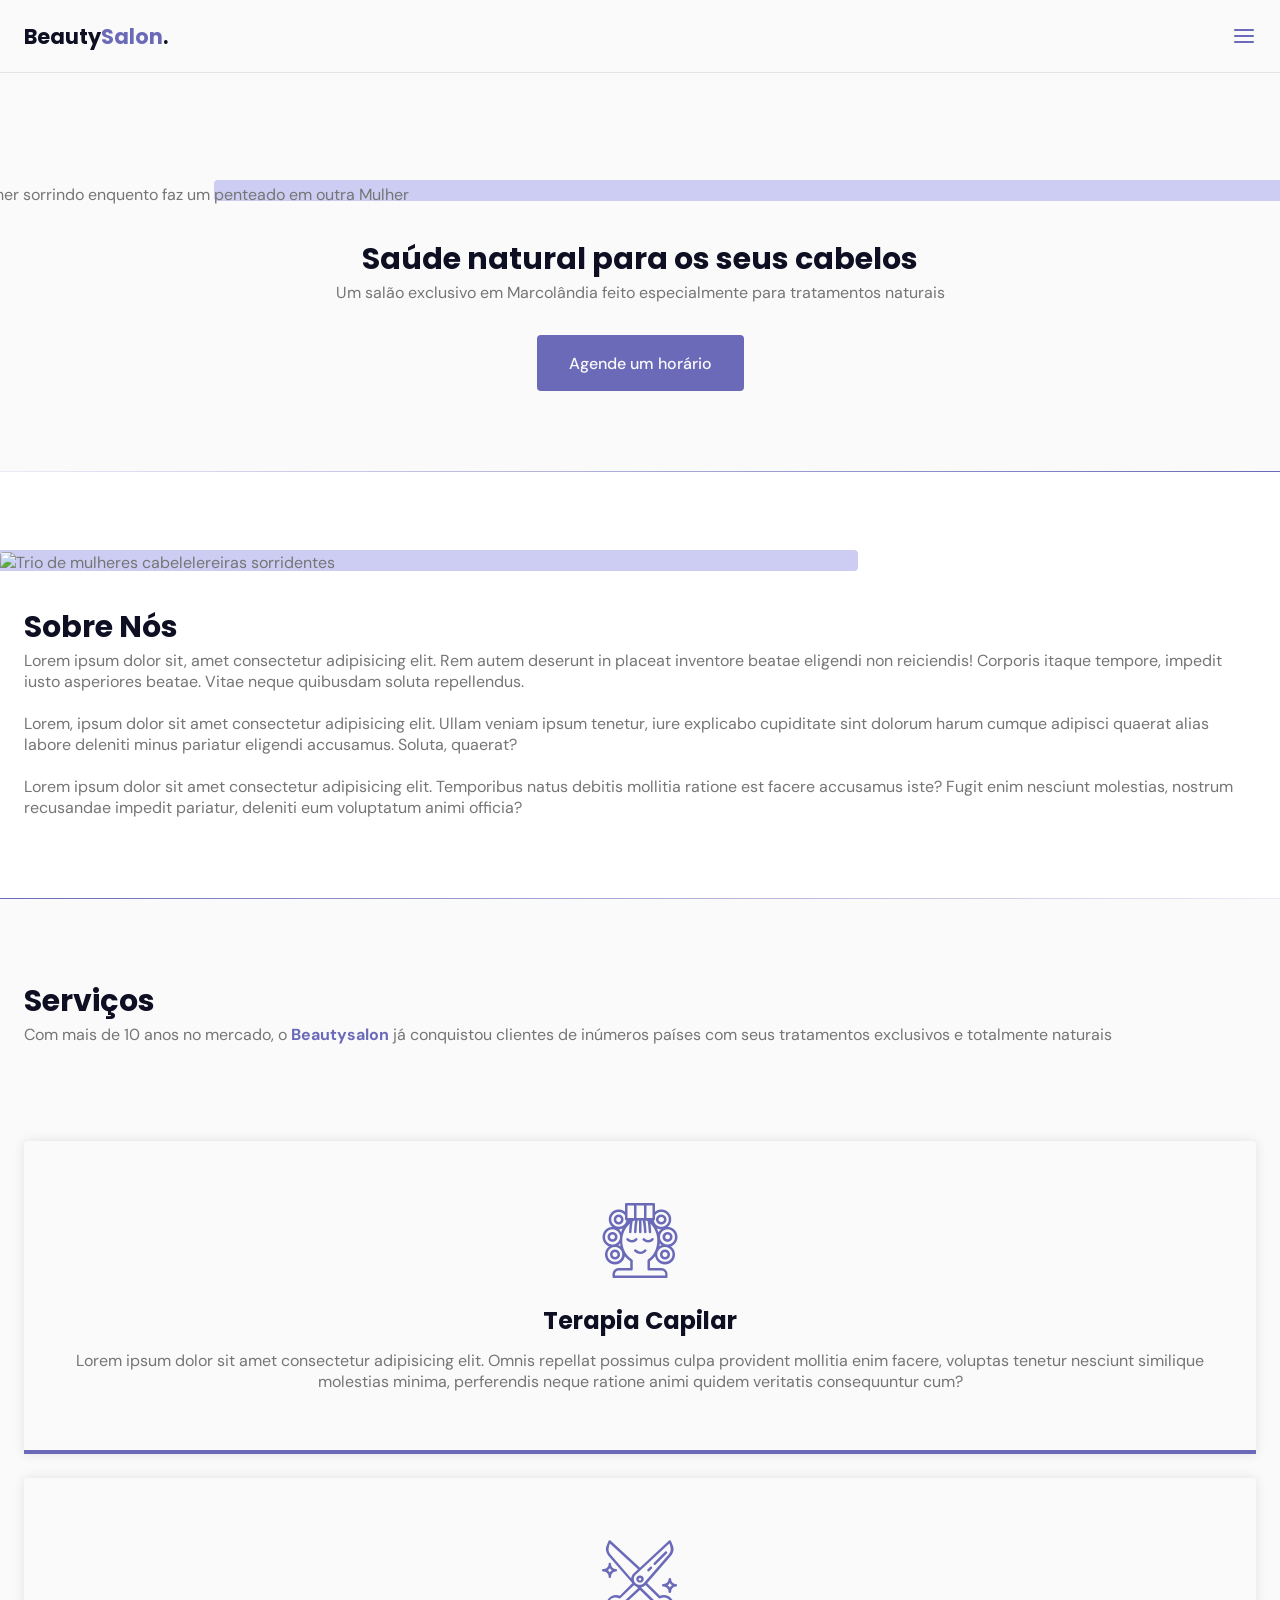
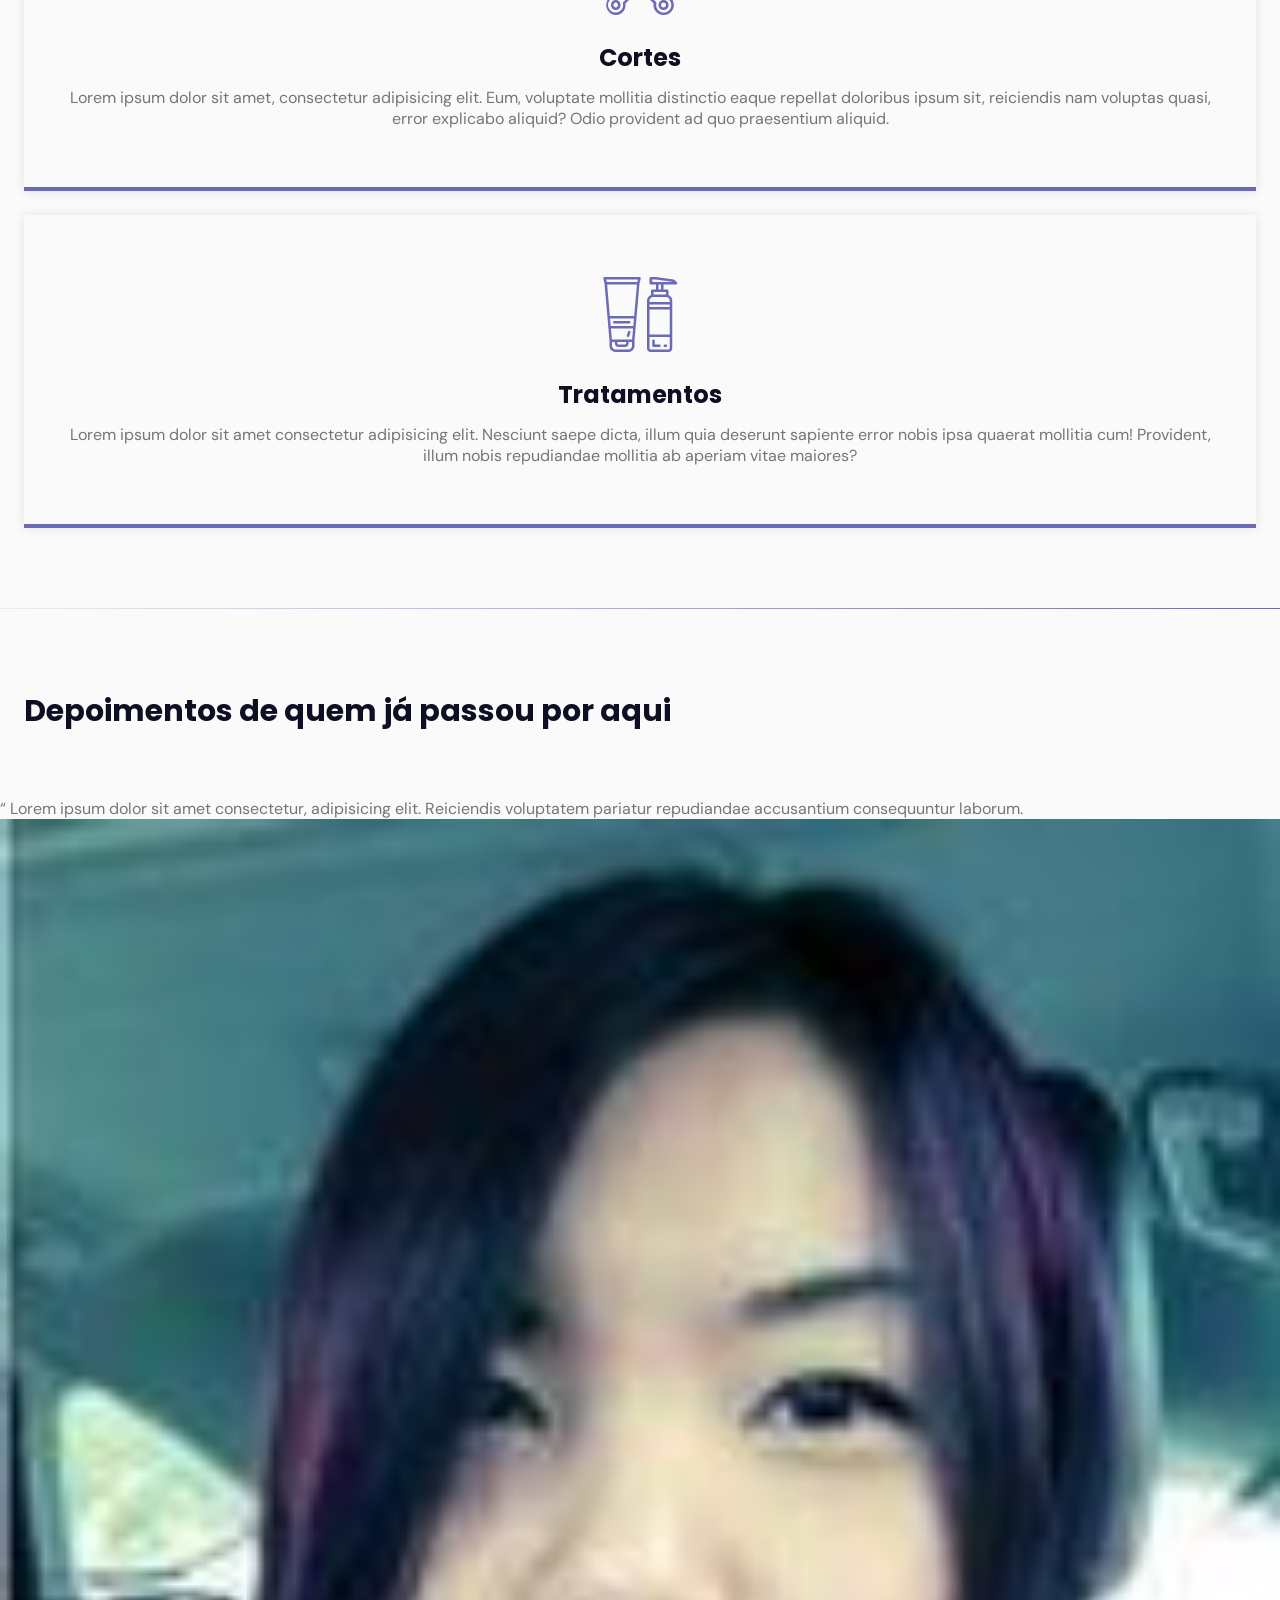
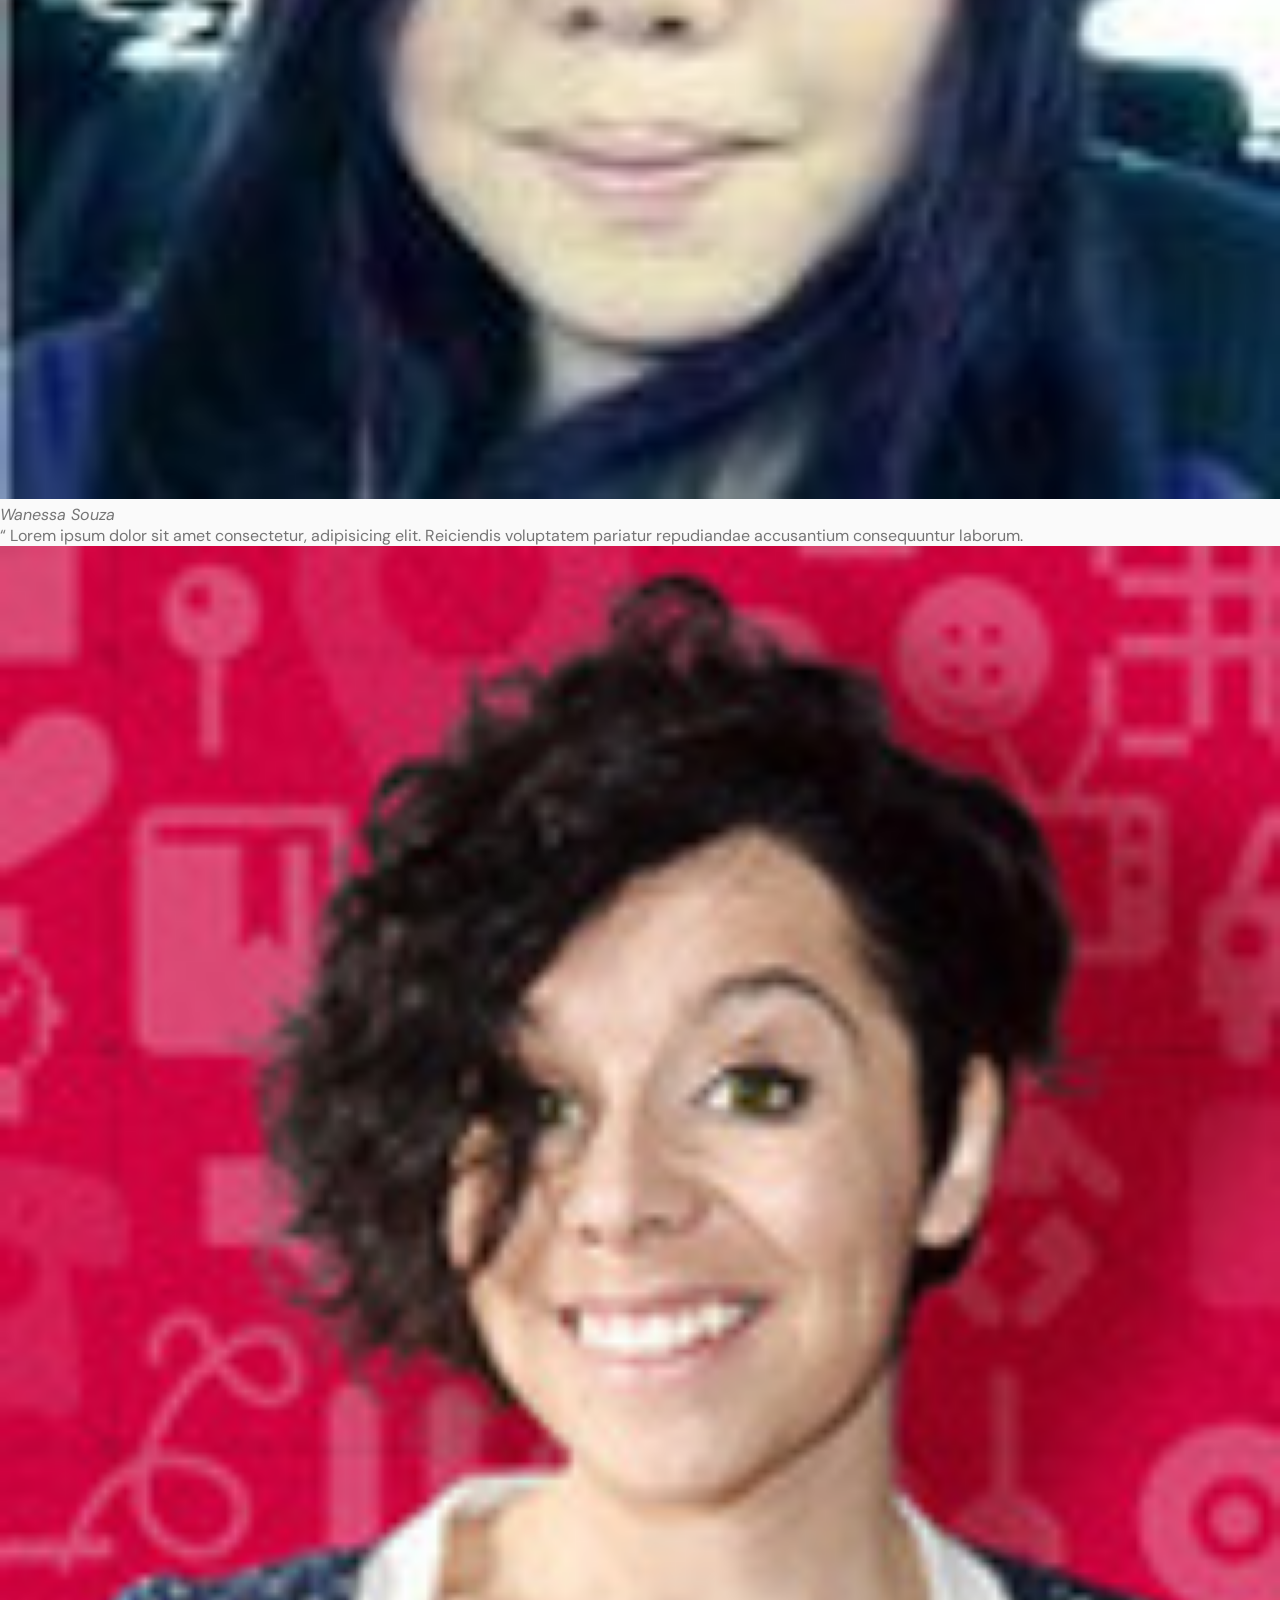
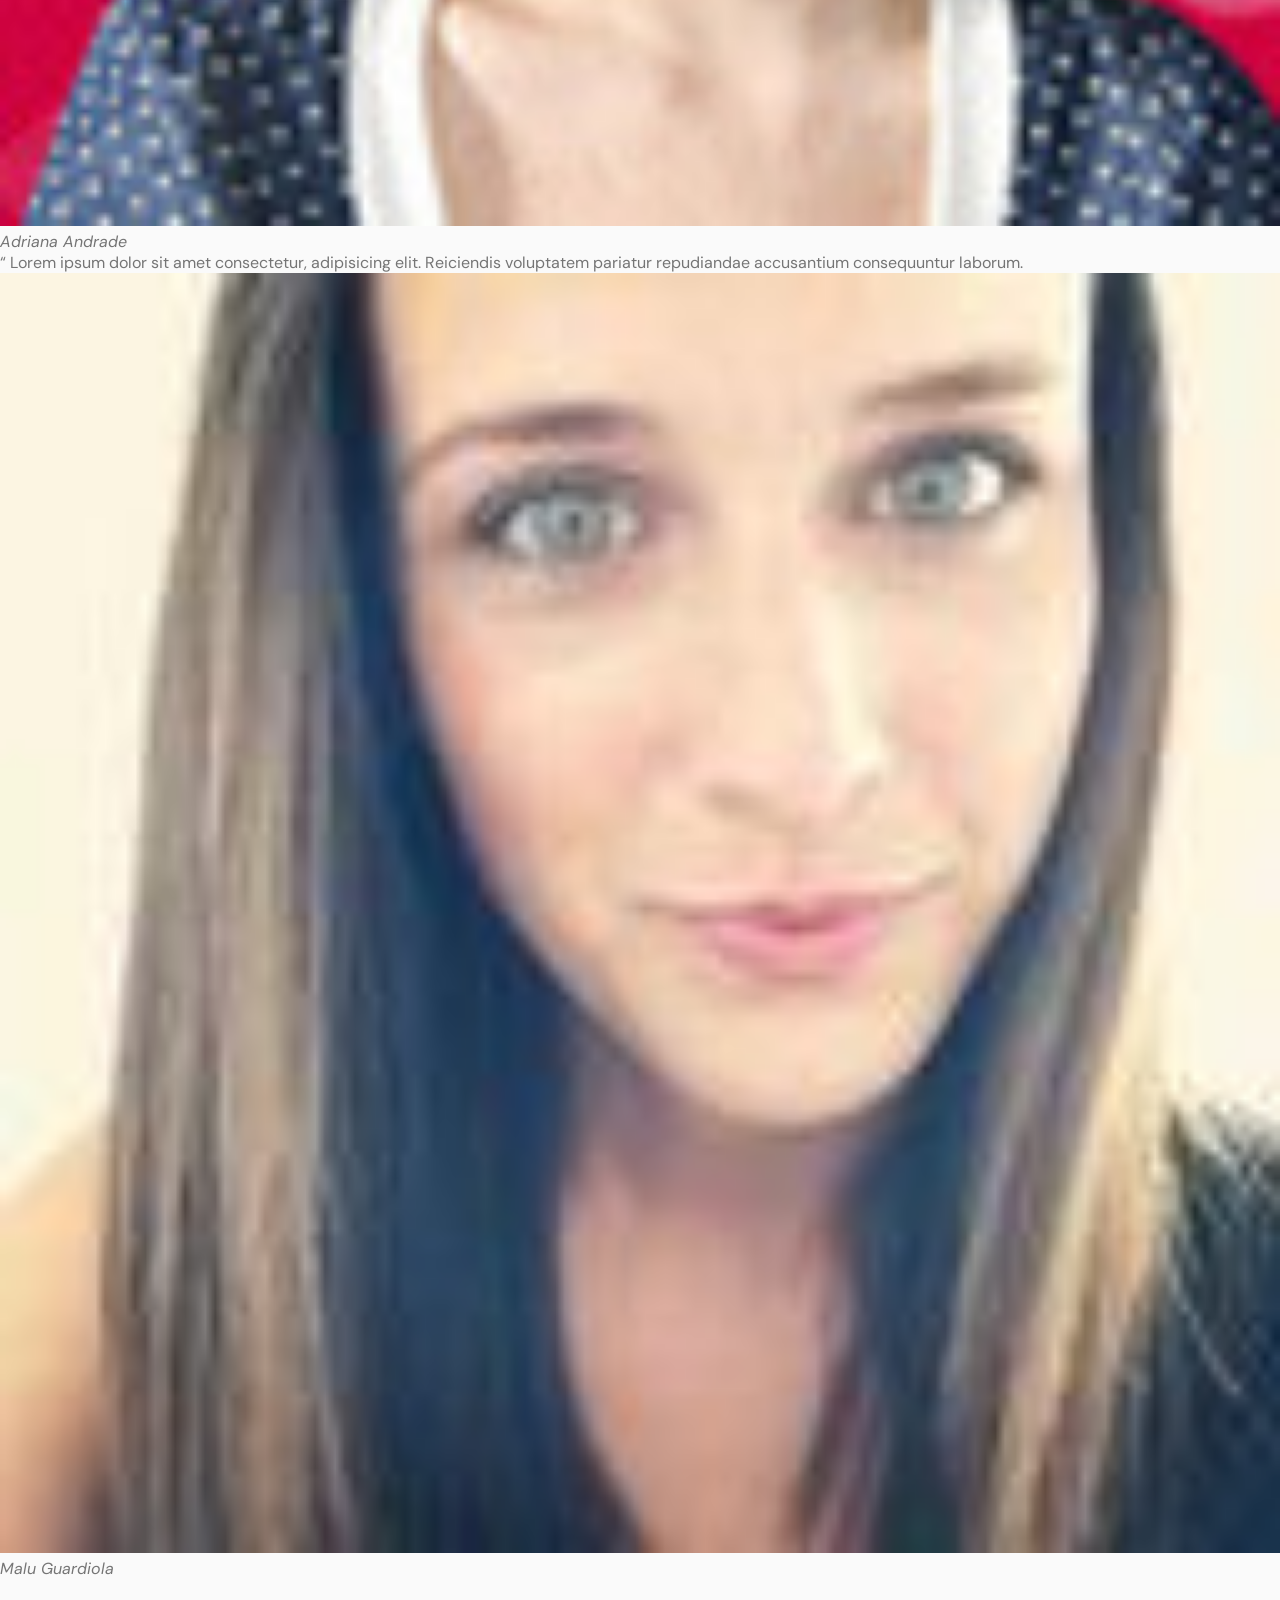
==== index.html @ e5e94021 "push" ====
<!DOCTYPE html>
<html lang="pt-br">
  <head>
    <!--PAGE INFO-->
    <title>OriginSix</title>
    <meta charset="UTF-8" />
    <meta name="viewport" content="width=device-width, initial-scale=1.0" />
    <!-- FONTS -->
    <link rel="preconnect" href="https://fonts.googleapis.com" />
    <link rel="preconnect" href="https://fonts.gstatic.com" crossorigin />
    <link
      href="https://fonts.googleapis.com/css2?family=DM+Sans:wght@400;500;700&family=Poppins:wght@400;700&display=swap"
      rel="stylesheet"
    />
    <!-- STYLE -->
    <link rel="stylesheet" href="/assets/fonts/style.css" />
    <link rel="stylesheet" href="style.css" />
  </head>
  <body>
    <header id="header">
      <nav class="container">
        <a class="logo" href="#">Beauty<span>Salon</span>.</a>
        <div class="menu">
          <ul class="grid">
            <li><a class="title" href="#home">Inicio</a></li>
            <li><a class="title" href="#about">Sobre</a></li>
            <li><a class="title" href="#services">Serviços</a></li>
            <li><a class="title" href="#testimonials">Depoimentos</a></li>
            <li><a class="title" href="#contact">Contato</a></li>
          </ul>
        </div>
        <div class="toggle icon-menu"></div>
        <div class="toggle icon-close"></div>
      </nav>
    </header>
    <main>
      <section class="section" id="home">
        <div class="container grid">
          <div class="image">
            <img
              src="https://images.unsplash.com/photo-1562322140-8baeececf3df?ixlib=rb-1.2.1&ixid=MnwxMjA3fDB8MHxzZWFyY2h8Mnx8aGFpcmRyZXNzZXJ8ZW58MHx8MHx8&auto=format&fit=crop&w=500&q=60"
              alt="Mulher sorrindo enquento faz um penteado em outra Mulher"
            />
          </div>
          <div class="text">
            <h2 class="title">Saúde natural para os seus cabelos</h2>
            <p>
              Um salão exclusivo em Marcolândia feito especialmente para
              tratamentos naturais
            </p>
            <a class="button" href="#">Agende um horário</a>
          </div>
        </div>
      </section>

      <div class="divider-1"></div>

      <section class="section" id="about">
        <div class="container grid">
          <div class="image">
            <img
              src="https://images.unsplash.com/photo-1559599101-f09722fb4948?ixlib=rb-1.2.1&ixid=MnwxMjA3fDB8MHxwaG90by1wYWdlfHx8fGVufDB8fHx8&auto=format&fit=crop&w=869&q=80"
              alt="Trio de mulheres cabelelereiras sorridentes"
            />
          </div>
          <div class="text">
            <h2 class="title">Sobre Nós</h2>
            <p>
              Lorem ipsum dolor sit, amet consectetur adipisicing elit. Rem
              autem deserunt in placeat inventore beatae eligendi non
              reiciendis! Corporis itaque tempore, impedit iusto asperiores
              beatae. Vitae neque quibusdam soluta repellendus.
            </p>
            <br />
            <p>
              Lorem, ipsum dolor sit amet consectetur adipisicing elit. Ullam
              veniam ipsum tenetur, iure explicabo cupiditate sint dolorum harum
              cumque adipisci quaerat alias labore deleniti minus pariatur
              eligendi accusamus. Soluta, quaerat?
            </p>
            <br />
            <p>
              Lorem ipsum dolor sit amet consectetur adipisicing elit.
              Temporibus natus debitis mollitia ratione est facere accusamus
              iste? Fugit enim nesciunt molestias, nostrum recusandae impedit
              pariatur, deleniti eum voluptatum animi officia?
            </p>
          </div>
        </div>
      </section>

      <div class="divider-2"></div>

      <section class="section" id="services">
        <div class="container grid">
          <header>
            <h2 class="title">Serviços</h2>
            <p>
              Com mais de 10 anos no mercado, o <strong>Beautysalon</strong> já
              conquistou clientes de inúmeros países com seus tratamentos
              exclusivos e totalmente naturais
            </p>
          </header>
          <div class="cards grid">
            <div class="card">
              <i class="icon-woman-hair"></i>
              <h3 class="title">Terapia Capilar</h3>
              <p>
                Lorem ipsum dolor sit amet consectetur adipisicing elit. Omnis
                repellat possimus culpa provident mollitia enim facere, voluptas
                tenetur nesciunt similique molestias minima, perferendis neque
                ratione animi quidem veritatis consequuntur cum?
              </p>
            </div>
            <div class="card">
              <i class="icon-trim"></i>
              <h3 class="title">Cortes</h3>
              <p>
                Lorem ipsum dolor sit amet, consectetur adipisicing elit. Eum,
                voluptate mollitia distinctio eaque repellat doloribus ipsum
                sit, reiciendis nam voluptas quasi, error explicabo aliquid?
                Odio provident ad quo praesentium aliquid.
              </p>
            </div>
            <div class="card">
              <i class="icon-cosmetic"></i>
              <h3 class="title">Tratamentos</h3>
              <p>
                Lorem ipsum dolor sit amet consectetur adipisicing elit.
                Nesciunt saepe dicta, illum quia deserunt sapiente error nobis
                ipsa quaerat mollitia cum! Provident, illum nobis repudiandae
                mollitia ab aperiam vitae maiores?
              </p>
            </div>
          </div>
        </div>
      </section>

      <div class="divider-1"></div>

      <section class="section" id="testimonials">
        <div class="container">
          <header>
            <h2 class="title">Depoimentos de quem já passou por aqui</h2>
          </header>
        </div>
        <div class="testimonials">
          <div class="testimonial">
            <blockquote>
              <p>
                <span>&ldquo;</span>
                Lorem ipsum dolor sit amet consectetur, adipisicing elit.
                Reiciendis voluptatem pariatur repudiandae accusantium
                consequuntur laborum.
              </p>
              <cite>
                <img src="assets/fotos/80.jpg" alt="Wanessa Souza" />
                Wanessa Souza
              </cite>
            </blockquote>
          </div>

          <div class="testimonial">
            <blockquote>
              <p>
                <span>&ldquo;</span>
                Lorem ipsum dolor sit amet consectetur, adipisicing elit.
                Reiciendis voluptatem pariatur repudiandae accusantium
                consequuntur laborum.
              </p>
              <cite>
                <img src="assets/fotos/47.jpg" alt="Adriana Andrade" />
                Adriana Andrade
              </cite>
            </blockquote>
          </div>

          <div class="testimonial">
            <blockquote>
              <p>
                <span>&ldquo;</span>
                Lorem ipsum dolor sit amet consectetur, adipisicing elit.
                Reiciendis voluptatem pariatur repudiandae accusantium
                consequuntur laborum.
              </p>
              <cite>
                <img src="assets/fotos/10.jpg" alt="Malu Guardiola" />
                Malu Guardiola
              </cite>
            </blockquote>
          </div>
        </div>
      </section>
    </main>

    <script src="script.js"></script>
  </body>
</html>
---- assets/fonts/style.css ----
@font-face {
  font-family: 'icomoon';
  src:  url('fonts/icomoon.eot?5vc4x5');
  src:  url('fonts/icomoon.eot?5vc4x5#iefix') format('embedded-opentype'),
    url('fonts/icomoon.ttf?5vc4x5') format('truetype'),
    url('fonts/icomoon.woff?5vc4x5') format('woff'),
    url('fonts/icomoon.svg?5vc4x5#icomoon') format('svg');
  font-weight: normal;
  font-style: normal;
  font-display: block;
}

[class^="icon-"], [class*=" icon-"] {
  /* use !important to prevent issues with browser extensions that change fonts */
  font-family: 'icomoon' !important;
  speak: never;
  font-style: normal;
  font-weight: normal;
  font-variant: normal;
  text-transform: none;
  line-height: 1;

  /* Better Font Rendering =========== */
  -webkit-font-smoothing: antialiased;
  -moz-osx-font-smoothing: grayscale;
}

.icon-phone:before {
  content: "\e900";
}
.icon-close:before {
  content: "\e901";
}
.icon-cosmetic:before {
  content: "\e902";
}
.icon-facebook:before {
  content: "\e903";
}
.icon-instagram:before {
  content: "\e904";
}
.icon-mail:before {
  content: "\e905";
}
.icon-map-pin:before {
  content: "\e906";
}
.icon-menu:before {
  content: "\e907";
}
.icon-phone1:before {
  content: "\e908";
}
.icon-trim:before {
  content: "\e909";
}
.icon-whatsapp:before {
  content: "\e90a";
}
.icon-woman-hair:before {
  content: "\e90b";
}
.icon-youtube:before {
  content: "\e90c";
}
---- style.css ----
/*====  RESET ============================ */
* {
  margin: 0;
  padding: 0;
  box-sizing: border-box;
}

ul {
  list-style: none;
}

a {
  text-decoration: none;
}

img {
  width: 100%;
  height: auto;
}

/*====== VARIABLES ======*/
:root {
  --header-height: 4.5rem;

  /*Colors*/
  --hue: 240;
  /* HSL color mode */
  --base-color: hsl(var(--hue) 36% 57%);
  --base-color-second: hsl(var(--hue) 65% 88%);
  --base-color-alt: hsl(var(--hue) 57% 53%);
  --title-color: hsl(var(--hue) 41% 10%);
  --text-color: hsl(0 0% 46%);
  --text-color-light: hsl(0 0% 98%);
  --body-color: hsl(0 0% 98%);

  /* fonts */
  --title-font-size: 1.875rem;
  --subtitle-font-size: 1rem;

  --title-font: 'Poppins', sans-serif;
  --body-font: 'DM Sans', sans-serif;
}

/*======= BASE =======*/
html {
  scroll-behavior: smooth;
}

body {
  font: 400 1rem 'DM Sans', sans-serif;
  color: var(--text-color);
  background: var(--body-color);
  -webkit-font-smoothing: antialiased;
}

.title {
  font: 700 1.875rem 'Poppins', sans-serif;
  color: var(--title-color);
  -webkit-font-smoothing: auto;
}

.button {
  background-color: var(--base-color);
  color: var(--text-color-light);
  height: 3.5rem;
  display: inline-flex;
  align-items: center;
  padding: 0 2rem;
  border-radius: 0.25rem;
  font: 500 1rem 'DM Sans', sans-serif;
  transition: background 0.3s;
}

.button:hover {
  background-color: var(--base-color-alt);
}

.divider-1 {
  height: 1px;
  background: linear-gradient(
    270deg,
    hsla(var(--hue), 36%, 57%, 1),
    hsla(var(--hue), 65%, 88%, 0.34)
  );
}

.divider-2 {
  height: 1px;
  background: linear-gradient(
    270deg,
    hsla(var(--hue), 65%, 88%, 0.34),
    hsla(var(--hue), 36%, 57%, 1)
  );
}

/*======= LAYOUT =======*/

.container {
  margin-left: 1.5rem;
  margin-right: 1.5rem;
}

.grid {
  display: grid;
  gap: 2rem;
}

.section {
  padding: 5rem 0;
}

.section .title {
  margin-bottom: 1rem 0;
}

.section header {
  margin-bottom: 4rem;
}

.section header strong {
  color: var(--base-color);
}

#header {
  border-bottom: 1px solid #e4e4e4;
  margin-bottom: 2rem;
  display: flex;
  width: 100%;
  position: fixed;
  z-index: 100;
  top: 0;
  left: 0;
  background-color: var(--body-color);
}

#header.scroll {
  box-shadow: 0px 0px 12px rgba(0, 0, 0, 0.2);
}

/*===== TOGGLE MENU =====*/

.toggle {
  color: var(--base-color);
  font-size: 1.5rem;
  cursor: pointer;
}

nav .icon-close {
  visibility: hidden;
  opacity: 0;

  position: absolute;
  top: -1.5rem;
  right: 1.5rem;

  transition: 0.3s;
}

nav.show .icon-close {
  visibility: visible;
  opacity: 1;
  top: 1.5rem;
}
/*========= MAIN =========*/
main {
  margin-top: calc(var(--header-height) + 2rem);
}

/*======= NAVEGATION =======*/
nav {
  height: var(--header-height);
  display: flex;
  align-items: center;
  justify-content: space-between;
  width: 100%;
}

nav ul li {
  text-align: center;
}

nav ul li a {
  transition: color 0.3s;
  position: relative;
}

nav ul li a:hover {
  color: var(--base-color);
}

nav ul li a::after {
  content: '';
  width: 0%;
  height: 2px;
  background: var(--base-color);

  position: absolute;
  left: 0;
  bottom: -1.5rem;
  transition: width 0.2s;
}

nav ul li a:hover::after {
  width: 100%;
}

nav .menu {
  opacity: 0;
  visibility: hidden;

  top: -20rem;
  transition: 0.3s;
}

nav .menu ul {
  display: none;
}

/*MOSTRAR MENU*/

nav.show .menu {
  opacity: 1;
  visibility: visible;
  background: var(--body-color);
  height: 100vh;
  width: 100vw;
  position: fixed;
  left: 0;
  top: 0;
  justify-items: center;

  display: grid;
  place-content: center;
}

nav.show .menu ul {
  display: grid;
}

nav.show ul.grid {
  gap: 4rem;
}

/*======= LOGO =======*/
.logo {
  font: 700 1.31rem 'Poppins', sans-serif;
  color: var(--title-color);
}

.logo span {
  color: var(--base-color);
}

/*=====HOME=====*/

#home {
  overflow: hidden;
}

#home .container {
  margin: 0;
}

#home .image {
  position: relative;
}

#home .image::before {
  content: '';
  width: 100%;
  height: 100%;
  background: var(--base-color-second);
  position: absolute;
  top: -16.8%;
  left: 16.7%;
  z-index: 0;
}

#home .image img {
  position: relative;
  right: 2.93rem;
}

#home .image img,
#home .image::before {
  border-radius: 0.25rem;
}

#home .text {
  margin-left: 1.5rem;
  margin-right: 1.5rem;
  text-align: center;
}

#home .text h1 {
  margin-bottom: 1rem;
}

#home .text p {
  margin-bottom: 2rem;
}

/*===== ABOUT =====*/

#about {
  background: white;
}

#about .container {
  margin: 0;
}

#about .image {
  position: relative;
}

#about .image::before {
  content: '';
  width: 100%;
  height: 100%;
  background: var(--base-color-second);
  position: absolute;
  top: -8.3%;
  left: -33%;
  z-index: 0;
}

#about .image img {
  position: relative;
}

#about .image img,
#about .image::before {
  border-radius: 0.25rem;
}

#about .text {
  margin-left: 1.5rem;
  margin-right: 1.5rem;
}

/*===== SERVICES =====*/

.cards.grid {
  gap: 1.5rem;
}

.card {
  padding: 3.625rem 2rem;
  box-shadow: 0px 0px 12px rgba(0, 0, 0, 0.1);
  border-bottom: 0.25rem solid var(--base-color);
  border-radius: 0.25rem 0.25rem 0 0;
  text-align: center;
}

.card i {
  display: block;
  margin-bottom: 1.5rem;
  font-size: 5rem;
  color: var(--base-color);
}

.card .title {
  font-size: 1.5rem;
  margin: 0.75rem;
}
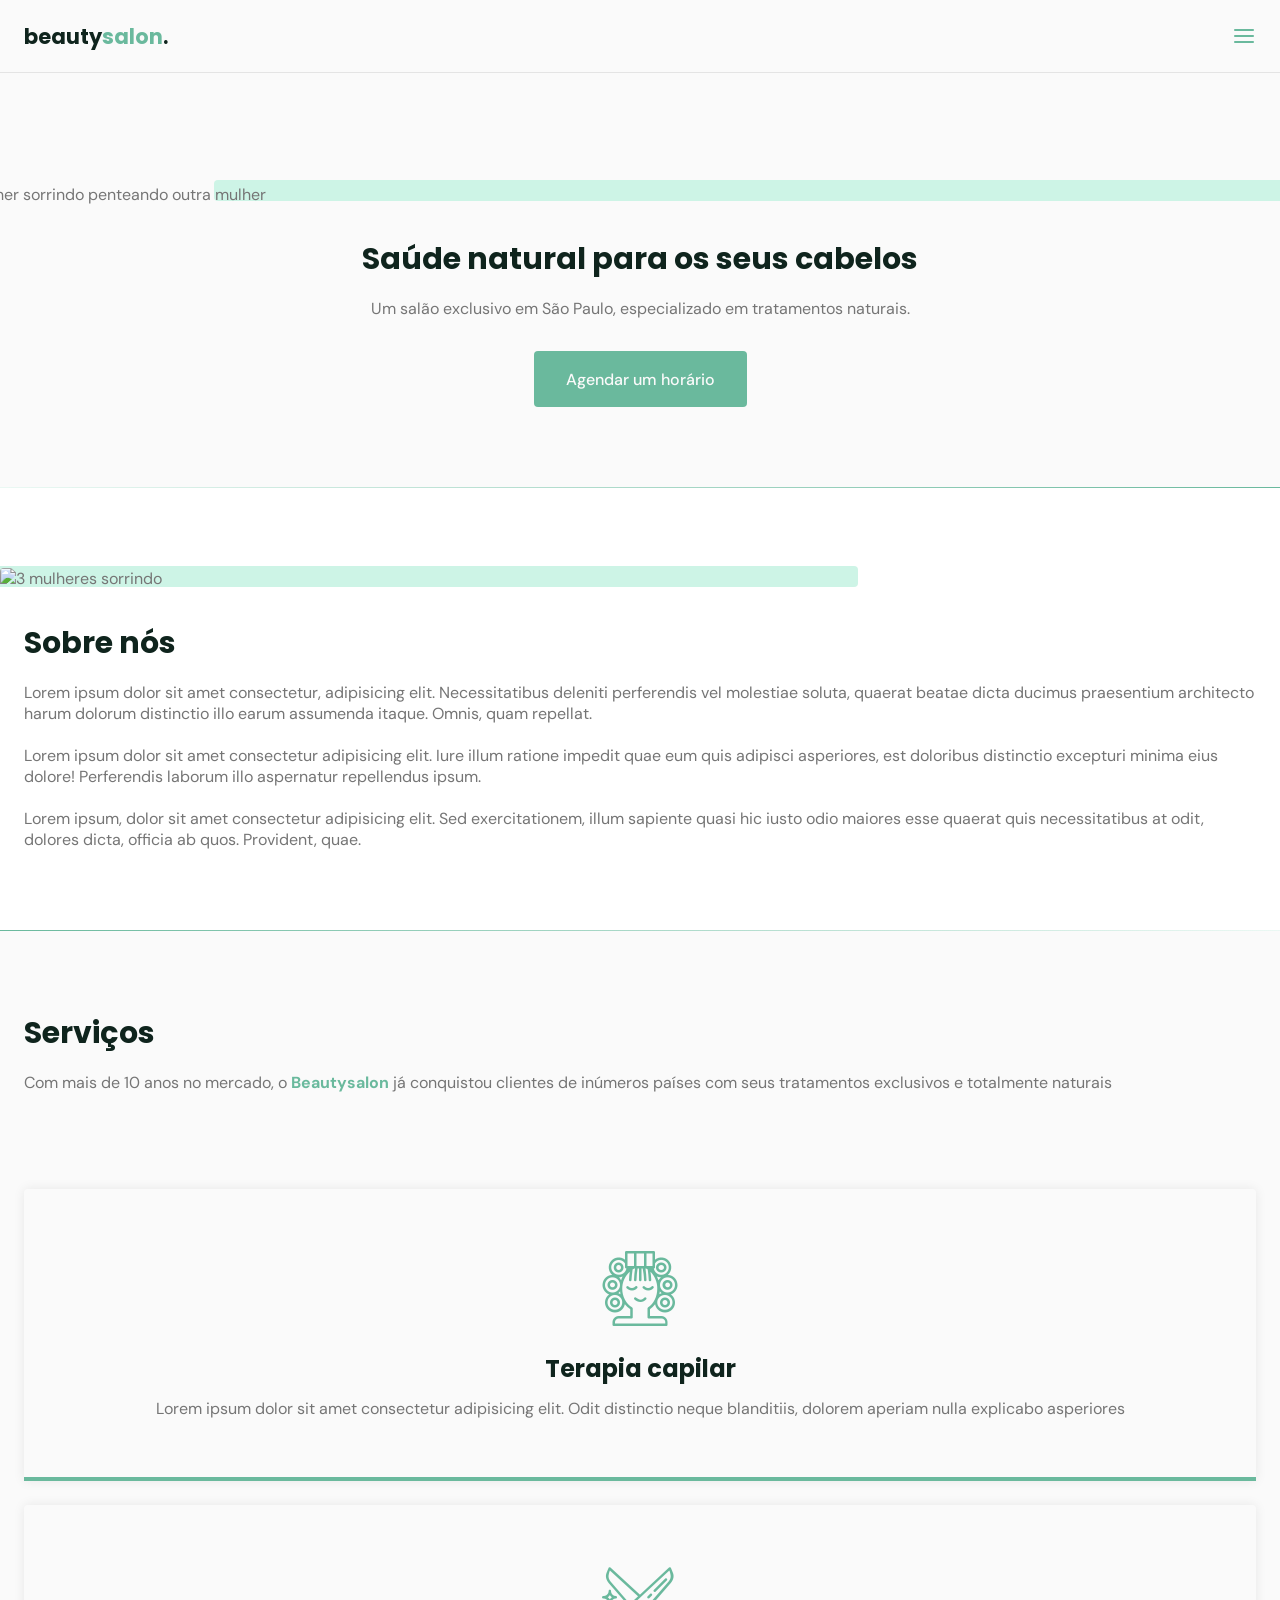
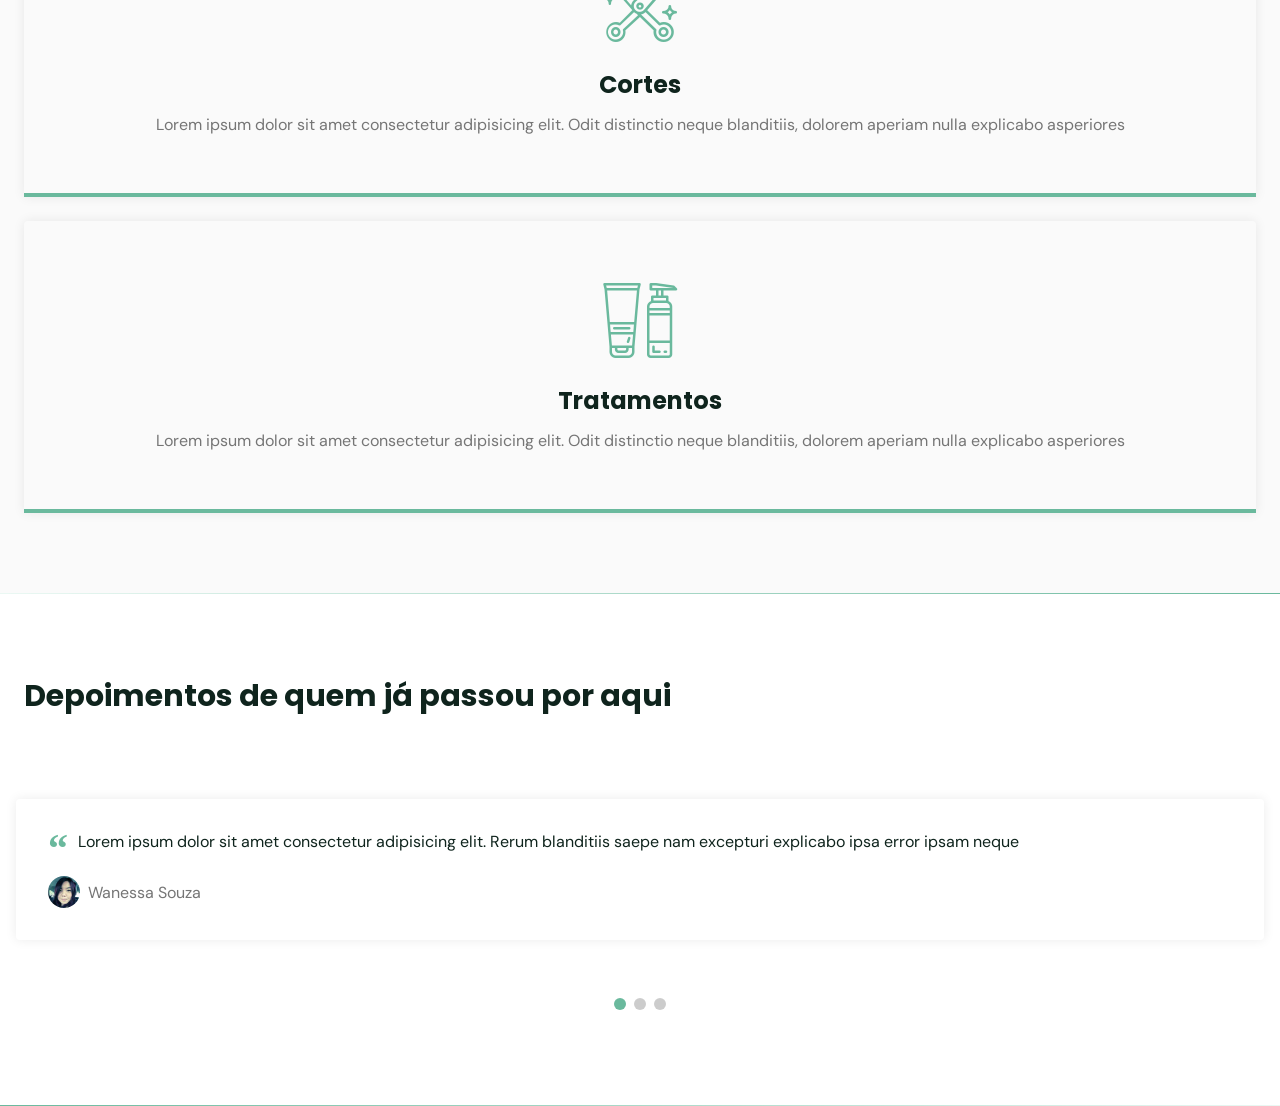
==== commit 5943b436: "commit" ====
--- a/index.html
+++ b/index.html
@@ -1,89 +1,103 @@
 <!DOCTYPE html>
-<html lang="pt-br">
+<html lang="pt_BR">
   <head>
-    <!--PAGE INFO-->
-    <title>OriginSix</title>
+    <!-- PAGE INFO -->
     <meta charset="UTF-8" />
     <meta name="viewport" content="width=device-width, initial-scale=1.0" />
-    <!-- FONTS -->
-    <link rel="preconnect" href="https://fonts.googleapis.com" />
-    <link rel="preconnect" href="https://fonts.gstatic.com" crossorigin />
+    <title>OriginSix</title>
+
+    <!-- Icones -->
+    <link rel="stylesheet" href="assets/fonts/style.css" />
+
+    <!-- Swiper -->
     <link
-      href="https://fonts.googleapis.com/css2?family=DM+Sans:wght@400;500;700&family=Poppins:wght@400;700&display=swap"
+      rel="stylesheet"
+      href="https://unpkg.com/swiper@8/swiper-bundle.min.css"
+    />
+
+    <!-- STYLES -->
+    <link rel="stylesheet" href="style.css" />
+
+    <!-- Fonts -->
+    <link rel="preconnect" href="https://fonts.gstatic.com" />
+    <link
+      href="https://fonts.googleapis.com/css2?family=DM+Sans:wght@400;500;700&family=Poppins:wght@400;500;700&display=swap"
       rel="stylesheet"
     />
-    <!-- STYLE -->
-    <link rel="stylesheet" href="/assets/fonts/style.css" />
-    <link rel="stylesheet" href="style.css" />
   </head>
   <body>
     <header id="header">
       <nav class="container">
-        <a class="logo" href="#">Beauty<span>Salon</span>.</a>
+        <a class="logo" href="#">beauty<span>salon</span>.</a>
+        <!-- menu -->
         <div class="menu">
           <ul class="grid">
-            <li><a class="title" href="#home">Inicio</a></li>
+            <li><a class="title" href="#home">Início</a></li>
             <li><a class="title" href="#about">Sobre</a></li>
             <li><a class="title" href="#services">Serviços</a></li>
             <li><a class="title" href="#testimonials">Depoimentos</a></li>
             <li><a class="title" href="#contact">Contato</a></li>
           </ul>
         </div>
+        <!-- /menu -->
         <div class="toggle icon-menu"></div>
         <div class="toggle icon-close"></div>
       </nav>
     </header>
+
     <main>
+      <!-- HOME -->
       <section class="section" id="home">
         <div class="container grid">
           <div class="image">
             <img
-              src="https://images.unsplash.com/photo-1562322140-8baeececf3df?ixlib=rb-1.2.1&ixid=MnwxMjA3fDB8MHxzZWFyY2h8Mnx8aGFpcmRyZXNzZXJ8ZW58MHx8MHx8&auto=format&fit=crop&w=500&q=60"
-              alt="Mulher sorrindo enquento faz um penteado em outra Mulher"
+              src="https://images.unsplash.com/photo-1562322140-8baeececf3df?ixid=MnwxMjA3fDB8MHxzZWFyY2h8MXx8aGFpcmRyZXNzZXJ8ZW58MHx8MHx8&ixlib=rb-1.2.1&auto=format&fit=crop&w=500&q=60"
+              alt="Mulher sorrindo penteando outra mulher"
             />
           </div>
           <div class="text">
             <h2 class="title">Saúde natural para os seus cabelos</h2>
             <p>
-              Um salão exclusivo em Marcolândia feito especialmente para
-              tratamentos naturais
-            </p>
-            <a class="button" href="#">Agende um horário</a>
+              Um salão exclusivo em São Paulo, especializado em tratamentos
+              naturais.
+            </p>
+            <a class="button" href="#">Agendar um horário</a>
           </div>
         </div>
       </section>
 
       <div class="divider-1"></div>
 
+      <!-- ABOUT -->
       <section class="section" id="about">
         <div class="container grid">
           <div class="image">
             <img
-              src="https://images.unsplash.com/photo-1559599101-f09722fb4948?ixlib=rb-1.2.1&ixid=MnwxMjA3fDB8MHxwaG90by1wYWdlfHx8fGVufDB8fHx8&auto=format&fit=crop&w=869&q=80"
-              alt="Trio de mulheres cabelelereiras sorridentes"
+              src="https://images.unsplash.com/photo-1559599101-f09722fb4948?ixid=MnwxMjA3fDB8MHxzZWFyY2h8Mnx8aGFpcmRyZXNzZXJ8ZW58MHx8MHx8&ixlib=rb-1.2.1&auto=format&fit=crop&w=500&q=60"
+              alt="3 mulheres sorrindo"
             />
           </div>
           <div class="text">
-            <h2 class="title">Sobre Nós</h2>
-            <p>
-              Lorem ipsum dolor sit, amet consectetur adipisicing elit. Rem
-              autem deserunt in placeat inventore beatae eligendi non
-              reiciendis! Corporis itaque tempore, impedit iusto asperiores
-              beatae. Vitae neque quibusdam soluta repellendus.
+            <h2 class="title">Sobre nós</h2>
+            <p>
+              Lorem ipsum dolor sit amet consectetur, adipisicing elit.
+              Necessitatibus deleniti perferendis vel molestiae soluta, quaerat
+              beatae dicta ducimus praesentium architecto harum dolorum
+              distinctio illo earum assumenda itaque. Omnis, quam repellat.
             </p>
             <br />
             <p>
-              Lorem, ipsum dolor sit amet consectetur adipisicing elit. Ullam
-              veniam ipsum tenetur, iure explicabo cupiditate sint dolorum harum
-              cumque adipisci quaerat alias labore deleniti minus pariatur
-              eligendi accusamus. Soluta, quaerat?
+              Lorem ipsum dolor sit amet consectetur adipisicing elit. Iure
+              illum ratione impedit quae eum quis adipisci asperiores, est
+              doloribus distinctio excepturi minima eius dolore! Perferendis
+              laborum illo aspernatur repellendus ipsum.
             </p>
             <br />
             <p>
-              Lorem ipsum dolor sit amet consectetur adipisicing elit.
-              Temporibus natus debitis mollitia ratione est facere accusamus
-              iste? Fugit enim nesciunt molestias, nostrum recusandae impedit
-              pariatur, deleniti eum voluptatum animi officia?
+              Lorem ipsum, dolor sit amet consectetur adipisicing elit. Sed
+              exercitationem, illum sapiente quasi hic iusto odio maiores esse
+              quaerat quis necessitatibus at odit, dolores dicta, officia ab
+              quos. Provident, quae.
             </p>
           </div>
         </div>
@@ -91,6 +105,7 @@
 
       <div class="divider-2"></div>
 
+      <!-- SERVICES -->
       <section class="section" id="services">
         <div class="container grid">
           <header>
@@ -104,32 +119,29 @@
           <div class="cards grid">
             <div class="card">
               <i class="icon-woman-hair"></i>
-              <h3 class="title">Terapia Capilar</h3>
+              <h3 class="title">Terapia capilar</h3>
               <p>
-                Lorem ipsum dolor sit amet consectetur adipisicing elit. Omnis
-                repellat possimus culpa provident mollitia enim facere, voluptas
-                tenetur nesciunt similique molestias minima, perferendis neque
-                ratione animi quidem veritatis consequuntur cum?
+                Lorem ipsum dolor sit amet consectetur adipisicing elit. Odit
+                distinctio neque blanditiis, dolorem aperiam nulla explicabo
+                asperiores
               </p>
             </div>
             <div class="card">
               <i class="icon-trim"></i>
               <h3 class="title">Cortes</h3>
               <p>
-                Lorem ipsum dolor sit amet, consectetur adipisicing elit. Eum,
-                voluptate mollitia distinctio eaque repellat doloribus ipsum
-                sit, reiciendis nam voluptas quasi, error explicabo aliquid?
-                Odio provident ad quo praesentium aliquid.
+                Lorem ipsum dolor sit amet consectetur adipisicing elit. Odit
+                distinctio neque blanditiis, dolorem aperiam nulla explicabo
+                asperiores
               </p>
             </div>
             <div class="card">
               <i class="icon-cosmetic"></i>
               <h3 class="title">Tratamentos</h3>
               <p>
-                Lorem ipsum dolor sit amet consectetur adipisicing elit.
-                Nesciunt saepe dicta, illum quia deserunt sapiente error nobis
-                ipsa quaerat mollitia cum! Provident, illum nobis repudiandae
-                mollitia ab aperiam vitae maiores?
+                Lorem ipsum dolor sit amet consectetur adipisicing elit. Odit
+                distinctio neque blanditiis, dolorem aperiam nulla explicabo
+                asperiores
               </p>
             </div>
           </div>
@@ -138,61 +150,85 @@
 
       <div class="divider-1"></div>
 
+      <!-- TESTIMONIALS -->
       <section class="section" id="testimonials">
         <div class="container">
           <header>
             <h2 class="title">Depoimentos de quem já passou por aqui</h2>
           </header>
-        </div>
-        <div class="testimonials">
-          <div class="testimonial">
-            <blockquote>
-              <p>
-                <span>&ldquo;</span>
-                Lorem ipsum dolor sit amet consectetur, adipisicing elit.
-                Reiciendis voluptatem pariatur repudiandae accusantium
-                consequuntur laborum.
-              </p>
-              <cite>
-                <img src="assets/fotos/80.jpg" alt="Wanessa Souza" />
-                Wanessa Souza
-              </cite>
-            </blockquote>
-          </div>
-
-          <div class="testimonial">
-            <blockquote>
-              <p>
-                <span>&ldquo;</span>
-                Lorem ipsum dolor sit amet consectetur, adipisicing elit.
-                Reiciendis voluptatem pariatur repudiandae accusantium
-                consequuntur laborum.
-              </p>
-              <cite>
-                <img src="assets/fotos/47.jpg" alt="Adriana Andrade" />
-                Adriana Andrade
-              </cite>
-            </blockquote>
-          </div>
-
-          <div class="testimonial">
-            <blockquote>
-              <p>
-                <span>&ldquo;</span>
-                Lorem ipsum dolor sit amet consectetur, adipisicing elit.
-                Reiciendis voluptatem pariatur repudiandae accusantium
-                consequuntur laborum.
-              </p>
-              <cite>
-                <img src="assets/fotos/10.jpg" alt="Malu Guardiola" />
-                Malu Guardiola
-              </cite>
-            </blockquote>
-          </div>
-        </div>
-      </section>
+          <div class="testimonials swiper-container">
+            <div class="swiper-wrapper">
+              <div class="testimonial swiper-slide">
+                <blockquote>
+                  <p>
+                    <span>&ldquo;</span>
+                    Lorem ipsum dolor sit amet consectetur adipisicing elit.
+                    Rerum blanditiis saepe nam excepturi explicabo ipsa error
+                    ipsam neque
+                  </p>
+                  <cite>
+                    <img
+                      src="assets/fotos/80.jpg"
+                      alt="Foto de Wanessa Souza"
+                    />
+                    Wanessa Souza
+                  </cite>
+                </blockquote>
+              </div>
+
+              <div class="testimonial swiper-slide">
+                <blockquote>
+                  <p>
+                    <span>&ldquo;</span>
+                    Lorem ipsum dolor sit amet consectetur adipisicing elit.
+                    Rerum blanditiis saepe nam excepturi explicabo ipsa error
+                    ipsam neque
+                  </p>
+                  <cite>
+                    <img
+                      src="assets/fotos/47.jpg"
+                      alt="Foto de Franciele Venega"
+                    />
+                    Franciele Venega
+                  </cite>
+                </blockquote>
+              </div>
+
+              <div class="testimonial swiper-slide">
+                <blockquote>
+                  <p>
+                    <span>&ldquo;</span>
+                    Lorem ipsum dolor sit amet consectetur adipisicing elit.
+                    Rerum blanditiis saepe nam excepturi explicabo ipsa error
+                    ipsam neque
+                  </p>
+                  <cite>
+                    <img
+                      src="assets/fotos/10.jpg"
+                      alt="Fotos de Valeska Fabris"
+                    />
+                    Valeska Fabris
+                  </cite>
+                </blockquote>
+              </div>
+            </div>
+
+            <!-- If we need pagination -->
+            <div class="swiper-pagination"></div>
+          </div>
+        </div>
+      </section>
+
+      <div class="divider-2"></div>
     </main>
 
+    <!-- swiper -->
+    <script src="https://unpkg.com/swiper@8/swiper-bundle.min.js"></script>
+
+    <!-- scrollreveal -->
+    <script src="https://unpkg.com/scrollreveal"></script>
+
+    <!-- main.js -->
     <script src="script.js"></script>
   </body>
 </html>
--- a/style.css
+++ b/style.css
@@ -18,12 +18,12 @@
   height: auto;
 }
 
-/*====== VARIABLES ======*/
+/*====  VARIABLES ============================ */
 :root {
   --header-height: 4.5rem;
 
-  /*Colors*/
-  --hue: 240;
+  /* colors */
+  --hue: 159;
   /* HSL color mode */
   --base-color: hsl(var(--hue) 36% 57%);
   --base-color-second: hsl(var(--hue) 65% 88%);
@@ -32,16 +32,9 @@
   --text-color: hsl(0 0% 46%);
   --text-color-light: hsl(0 0% 98%);
   --body-color: hsl(0 0% 98%);
-
-  /* fonts */
-  --title-font-size: 1.875rem;
-  --subtitle-font-size: 1rem;
-
-  --title-font: 'Poppins', sans-serif;
-  --body-font: 'DM Sans', sans-serif;
-}
-
-/*======= BASE =======*/
+}
+
+/*===  BASE ============================ */
 html {
   scroll-behavior: smooth;
 }
@@ -72,7 +65,7 @@
 }
 
 .button:hover {
-  background-color: var(--base-color-alt);
+  background: var(--base-color-alt);
 }
 
 .divider-1 {
@@ -93,8 +86,7 @@
   );
 }
 
-/*======= LAYOUT =======*/
-
+/*====  LAYOUT ============================ */
 .container {
   margin-left: 1.5rem;
   margin-right: 1.5rem;
@@ -110,7 +102,7 @@
 }
 
 .section .title {
-  margin-bottom: 1rem 0;
+  margin-bottom: 1rem;
 }
 
 .section header {
@@ -125,48 +117,34 @@
   border-bottom: 1px solid #e4e4e4;
   margin-bottom: 2rem;
   display: flex;
-  width: 100%;
+
   position: fixed;
-  z-index: 100;
   top: 0;
   left: 0;
+  z-index: 100;
   background-color: var(--body-color);
+  width: 100%;
 }
 
 #header.scroll {
-  box-shadow: 0px 0px 12px rgba(0, 0, 0, 0.2);
-}
-
-/*===== TOGGLE MENU =====*/
-
-.toggle {
-  color: var(--base-color);
-  font-size: 1.5rem;
-  cursor: pointer;
-}
-
-nav .icon-close {
-  visibility: hidden;
-  opacity: 0;
-
-  position: absolute;
-  top: -1.5rem;
-  right: 1.5rem;
-
-  transition: 0.3s;
-}
-
-nav.show .icon-close {
-  visibility: visible;
-  opacity: 1;
-  top: 1.5rem;
-}
-/*========= MAIN =========*/
+  box-shadow: 0px 0px 12px rgba(0, 0, 0, 0.15);
+}
+
 main {
   margin-top: calc(var(--header-height) + 2rem);
 }
 
-/*======= NAVEGATION =======*/
+/*====  LOGO ============================ */
+.logo {
+  font: 700 1.31rem 'Poppins', sans-serif;
+  color: var(--title-color);
+}
+
+.logo span {
+  color: var(--base-color);
+}
+
+/*====  NAVIGATION ============================ */
 nav {
   height: var(--header-height);
   display: flex;
@@ -180,7 +158,7 @@
 }
 
 nav ul li a {
-  transition: color 0.3s;
+  transition: color 0.2s;
   position: relative;
 }
 
@@ -197,6 +175,7 @@
   position: absolute;
   left: 0;
   bottom: -1.5rem;
+
   transition: width 0.2s;
 }
 
@@ -207,27 +186,27 @@
 nav .menu {
   opacity: 0;
   visibility: hidden;
-
   top: -20rem;
-  transition: 0.3s;
+  transition: 0.2s;
 }
 
 nav .menu ul {
   display: none;
 }
 
-/*MOSTRAR MENU*/
-
+/* Mostrar menu */
 nav.show .menu {
   opacity: 1;
   visibility: visible;
+
   background: var(--body-color);
+
   height: 100vh;
   width: 100vw;
+
   position: fixed;
+  top: 0;
   left: 0;
-  top: 0;
-  justify-items: center;
 
   display: grid;
   place-content: center;
@@ -241,18 +220,31 @@
   gap: 4rem;
 }
 
-/*======= LOGO =======*/
-.logo {
-  font: 700 1.31rem 'Poppins', sans-serif;
-  color: var(--title-color);
-}
-
-.logo span {
-  color: var(--base-color);
-}
-
-/*=====HOME=====*/
-
+/* toggle menu */
+.toggle {
+  color: var(--base-color);
+  font-size: 1.5rem;
+  cursor: pointer;
+}
+
+nav .icon-close {
+  visibility: hidden;
+  opacity: 0;
+
+  position: absolute;
+  top: -1.5rem;
+  right: 1.5rem;
+
+  transition: 0.2s;
+}
+
+nav.show div.icon-close {
+  visibility: visible;
+  opacity: 1;
+  top: 1.5rem;
+}
+
+/*====  HOME ============================ */
 #home {
   overflow: hidden;
 }
@@ -267,8 +259,8 @@
 
 #home .image::before {
   content: '';
-  width: 100%;
   height: 100%;
+  width: 100%;
   background: var(--base-color-second);
   position: absolute;
   top: -16.8%;
@@ -300,8 +292,7 @@
   margin-bottom: 2rem;
 }
 
-/*===== ABOUT =====*/
-
+/*====  ABOUT ============================ */
 #about {
   background: white;
 }
@@ -316,8 +307,8 @@
 
 #about .image::before {
   content: '';
-  width: 100%;
   height: 100%;
+  width: 100%;
   background: var(--base-color-second);
   position: absolute;
   top: -8.3%;
@@ -339,15 +330,14 @@
   margin-right: 1.5rem;
 }
 
-/*===== SERVICES =====*/
-
+/*====  SERVICES ============================ */
 .cards.grid {
   gap: 1.5rem;
 }
 
 .card {
   padding: 3.625rem 2rem;
-  box-shadow: 0px 0px 12px rgba(0, 0, 0, 0.1);
+  box-shadow: 0px 0px 12px rgba(0, 0, 0, 0.08);
   border-bottom: 0.25rem solid var(--base-color);
   border-radius: 0.25rem 0.25rem 0 0;
   text-align: center;
@@ -362,5 +352,75 @@
 
 .card .title {
   font-size: 1.5rem;
-  margin: 0.75rem;
-}
+  margin-bottom: 0.75rem;
+}
+
+/*====  TESTIMONIALS ============================ */
+#testimonials {
+  background: white;
+}
+
+#testimonials .container {
+  margin-left: 0;
+  margin-right: 0;
+}
+
+#testimonials header {
+  margin-left: 1.5rem;
+  margin-right: 1.5rem;
+  margin-bottom: 0;
+}
+
+#testimonials blockquote {
+  padding: 2rem;
+  box-shadow: 0px 0px 12px rgba(0, 0, 0, 0.08);
+  border-radius: 0.25rem;
+}
+
+#testimonials blockquote p {
+  position: relative;
+  text-indent: 1.875rem;
+  margin-bottom: 1.5rem;
+  color: var(--title-color);
+}
+
+#testimonials blockquote p span {
+  font: 700 2.5rem serif;
+  position: absolute;
+  top: -0.375rem;
+  left: -1.875rem;
+  color: var(--base-color);
+}
+
+#testimonials cite {
+  display: flex;
+  align-items: center;
+  font-style: normal;
+}
+
+#testimonials cite img {
+  width: 2rem;
+  height: 2rem;
+  object-fit: cover;
+  clip-path: circle();
+  margin-right: 0.5rem;
+}
+
+/* swiper */
+.swiper-slide {
+  height: auto;
+  padding: 4rem 1rem;
+}
+
+.swiper-pagination {
+  position: relative;
+}
+
+.swiper-pagination-bullet {
+  width: 0.75rem;
+  height: 0.75rem;
+}
+
+.swiper-pagination-bullet-active {
+  background: var(--base-color);
+}
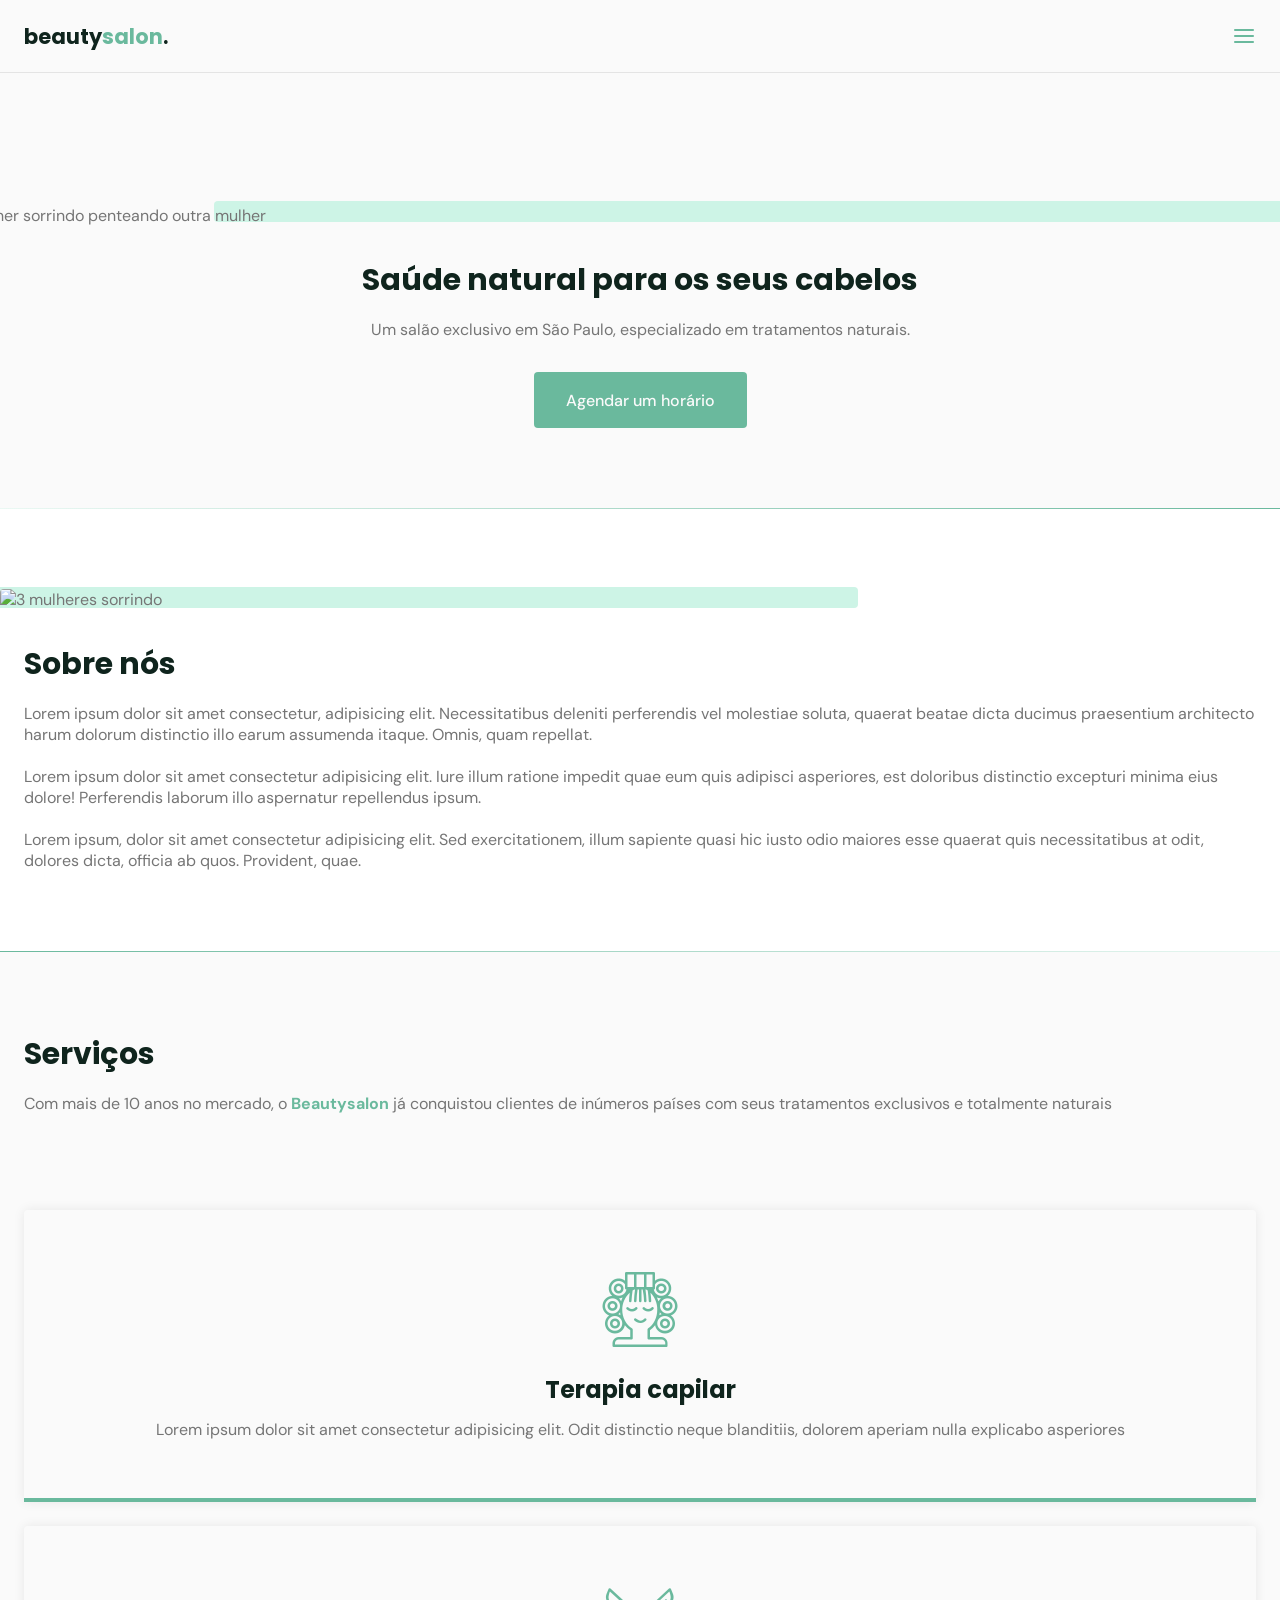
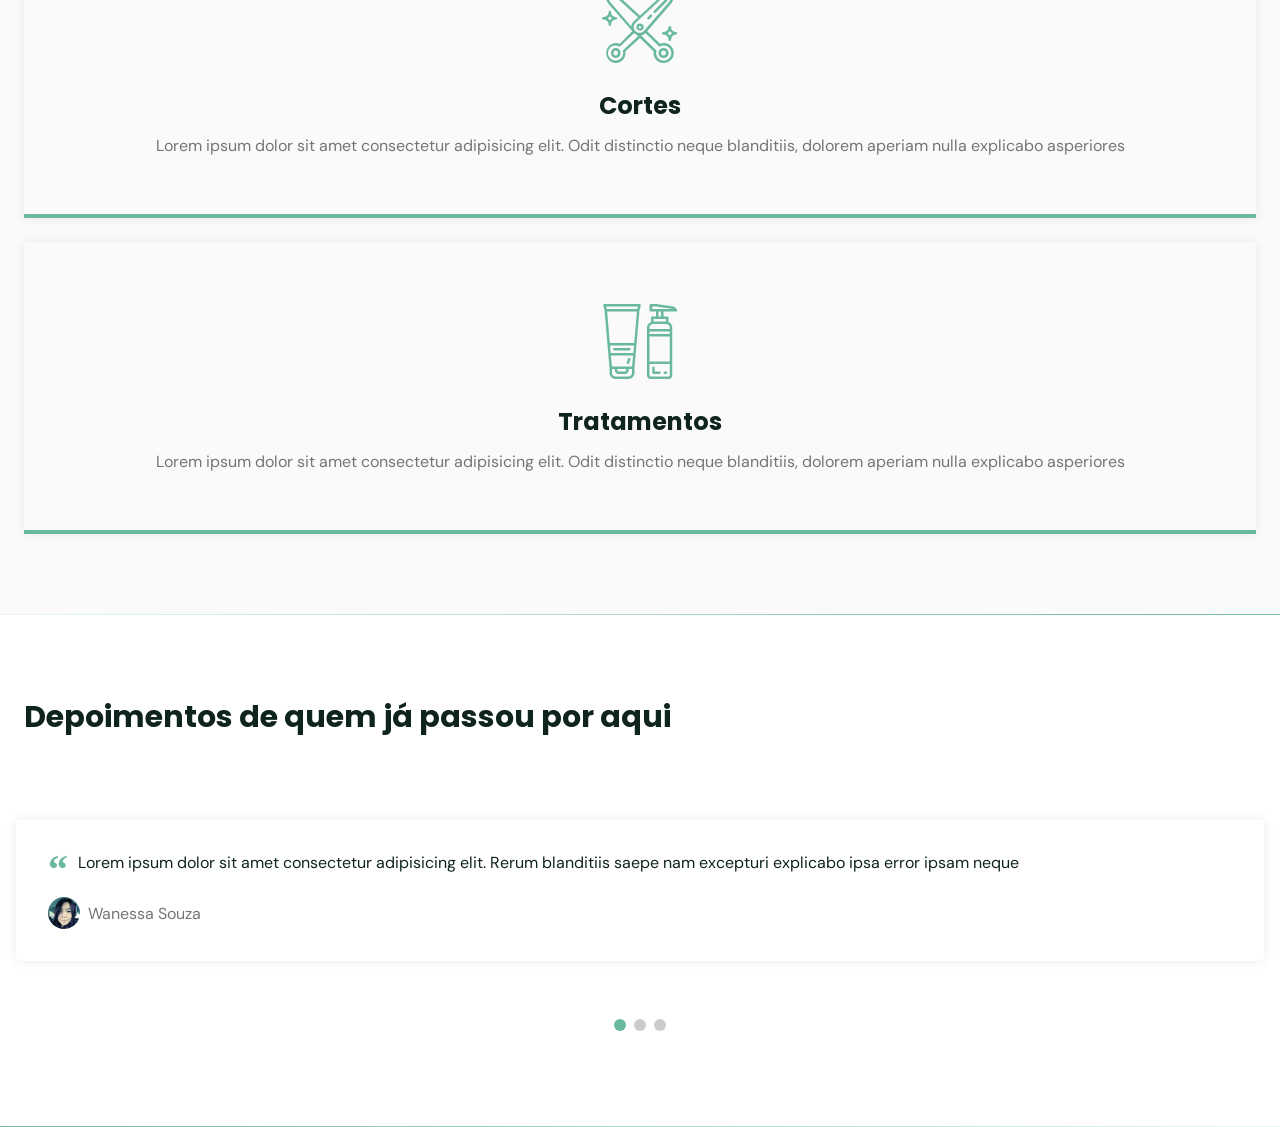
==== commit b7509a49: "update" ====
--- a/index.html
+++ b/index.html
@@ -24,6 +24,12 @@
       href="https://fonts.googleapis.com/css2?family=DM+Sans:wght@400;500;700&family=Poppins:wght@400;500;700&display=swap"
       rel="stylesheet"
     />
+<<<<<<< HEAD
+=======
+    <!-- STYLE -->
+    <link rel="stylesheet" href="assets/fonts/style.css" />
+    <link rel="stylesheet" href="style.css" />
+>>>>>>> 7307547ed3b59511fc464028434fbd32791aa22f
   </head>
   <body>
     <header id="header">
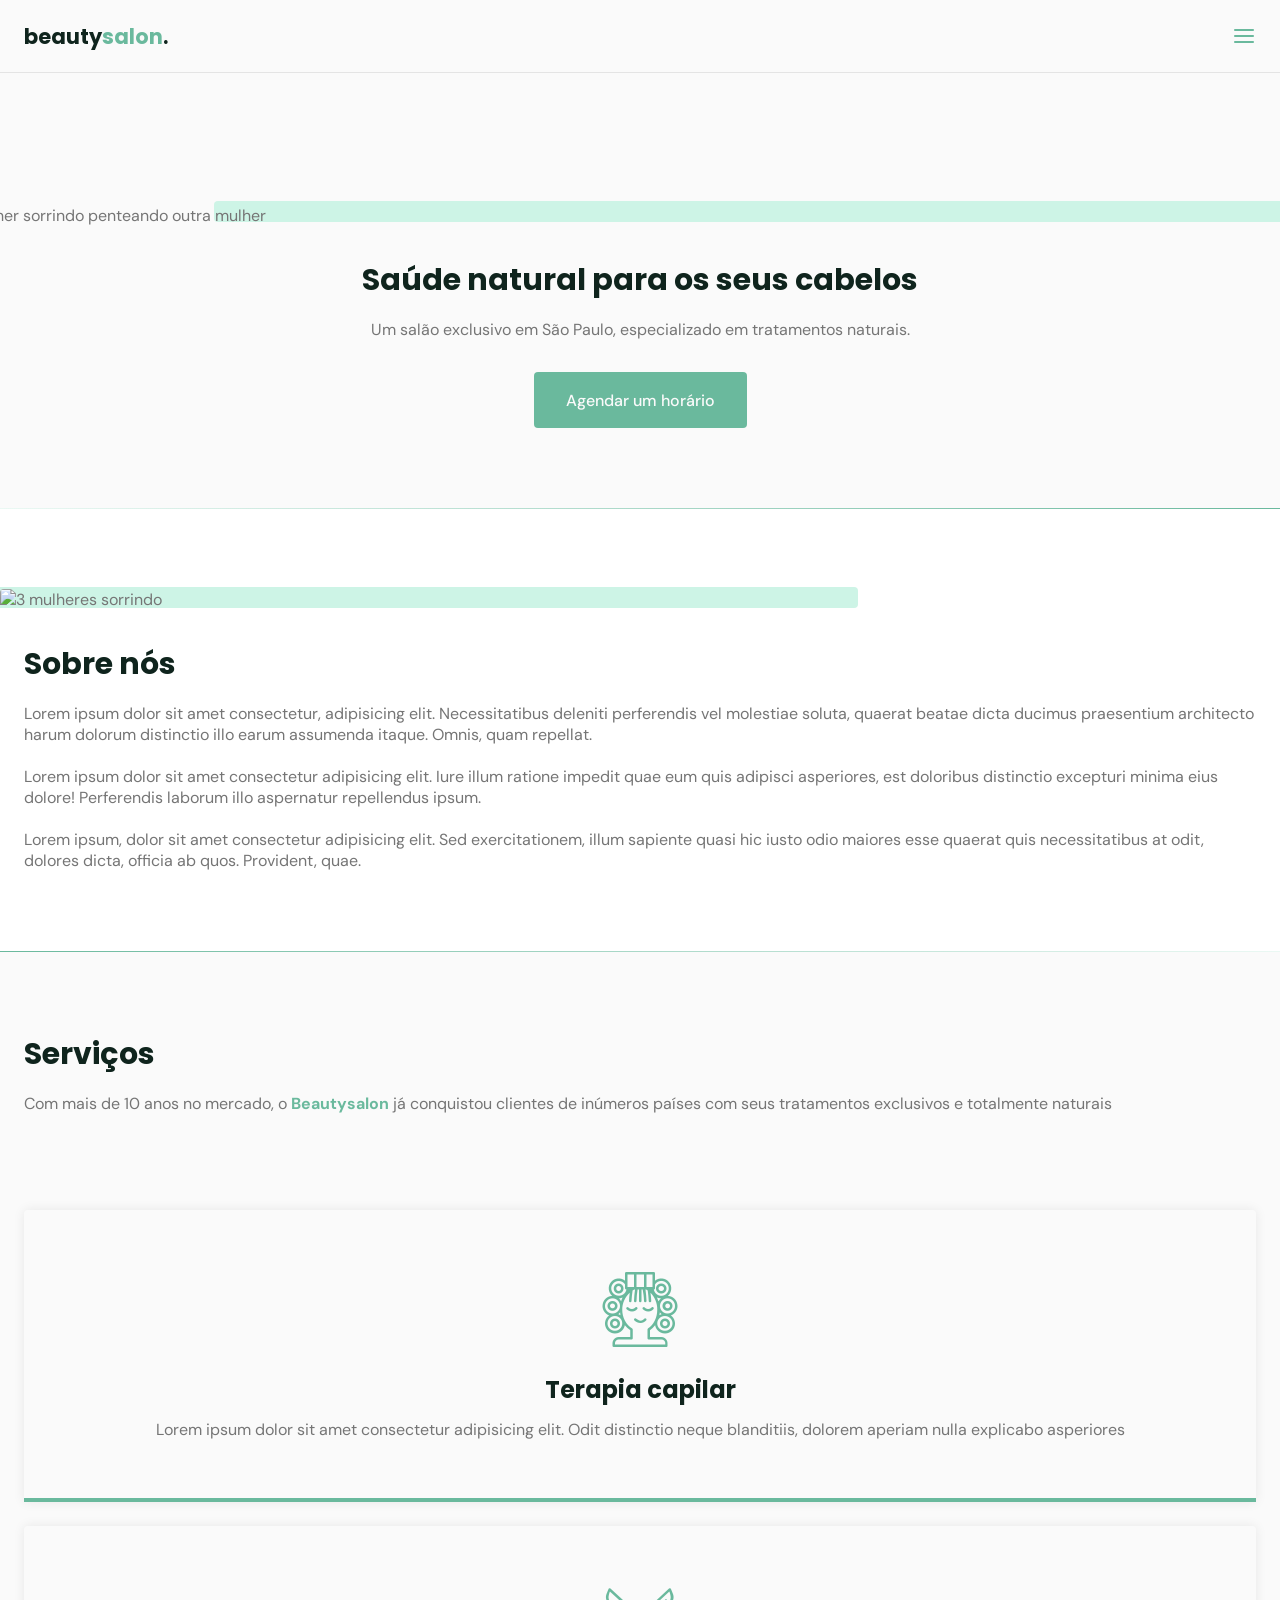
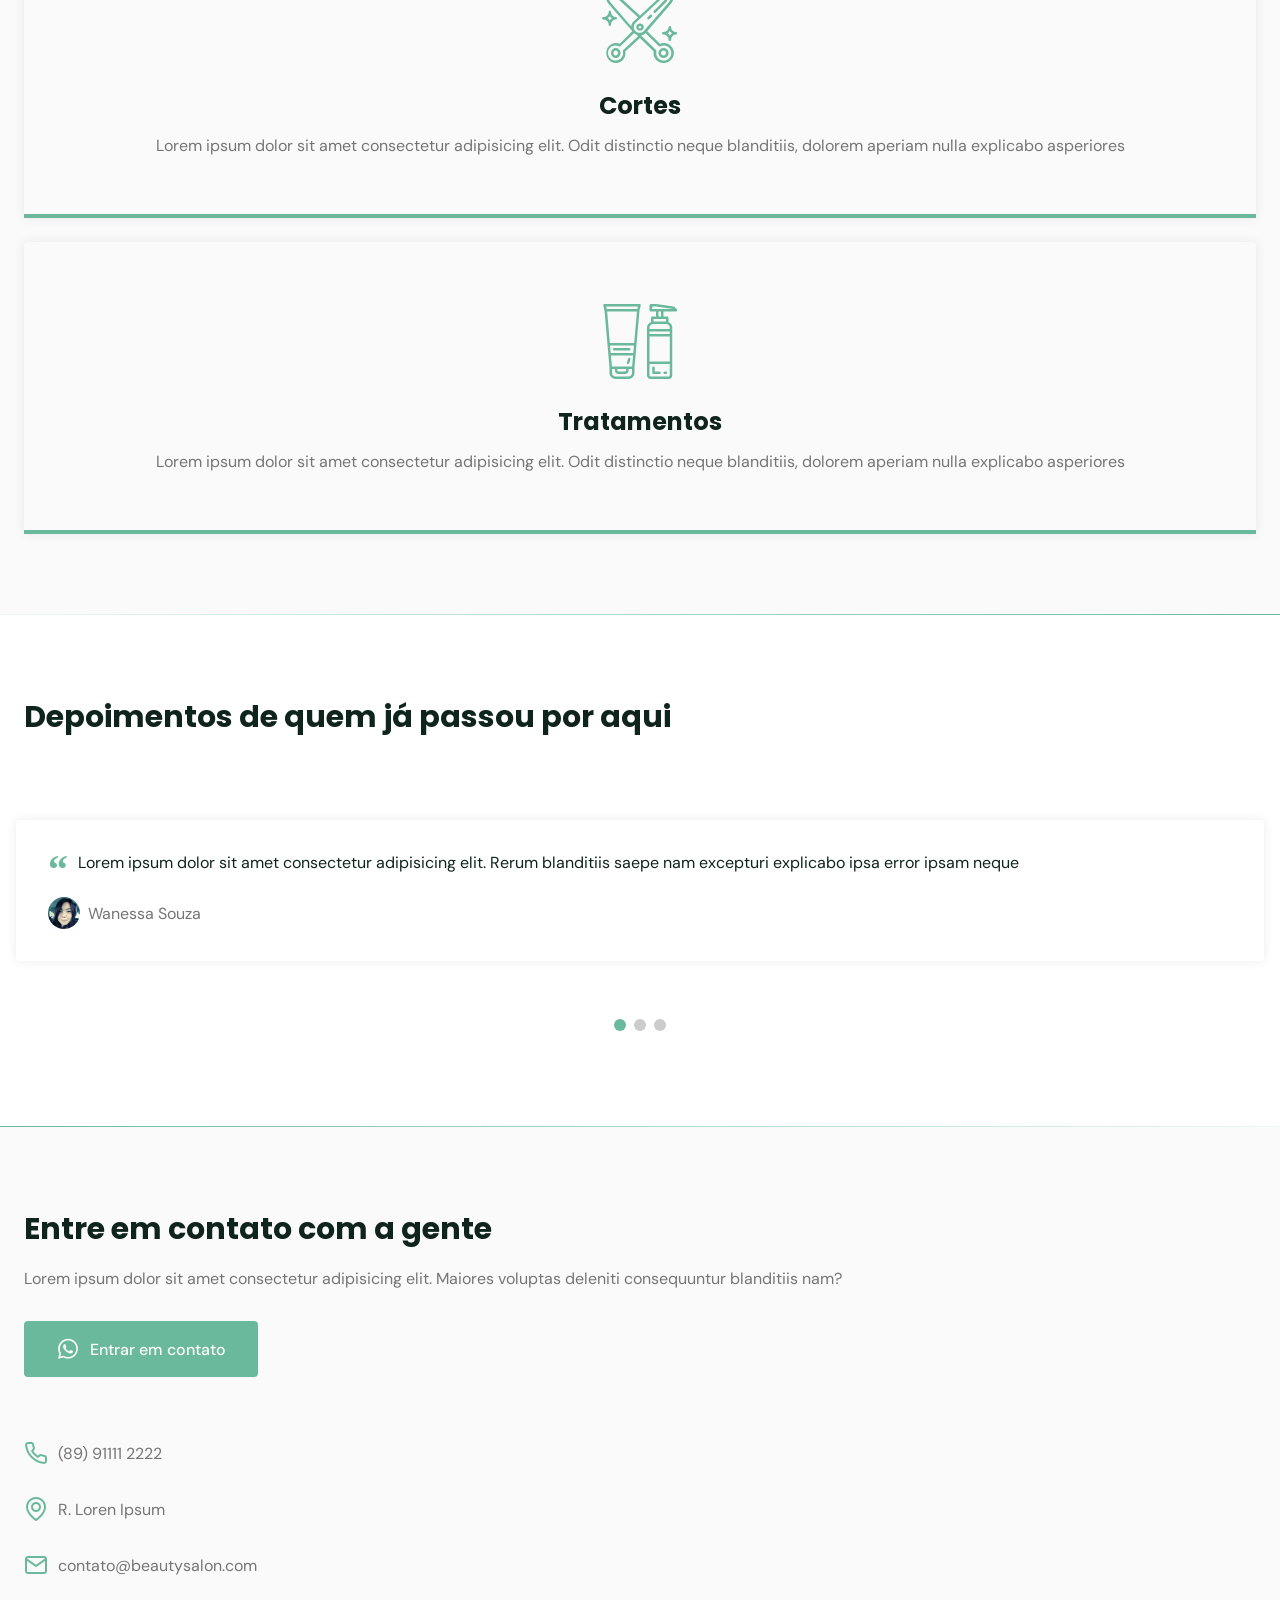
==== commit 3ef5ace8: "added section contact" ====
--- a/index.html
+++ b/index.html
@@ -24,12 +24,11 @@
       href="https://fonts.googleapis.com/css2?family=DM+Sans:wght@400;500;700&family=Poppins:wght@400;500;700&display=swap"
       rel="stylesheet"
     />
-<<<<<<< HEAD
-=======
+    <<<<<<< HEAD =======
     <!-- STYLE -->
     <link rel="stylesheet" href="assets/fonts/style.css" />
     <link rel="stylesheet" href="style.css" />
->>>>>>> 7307547ed3b59511fc464028434fbd32791aa22f
+    >>>>>>> 7307547ed3b59511fc464028434fbd32791aa22f
   </head>
   <body>
     <header id="header">
@@ -226,6 +225,30 @@
       </section>
 
       <div class="divider-2"></div>
+
+      <!--  Contato  -->
+
+      <section class="section" id="contact">
+        <div class="container grid">
+          <div class="text">
+            <h2 class="title">Entre em contato com a gente</h2>
+            <p>
+              Lorem ipsum dolor sit amet consectetur adipisicing elit. Maiores
+              voluptas deleniti consequuntur blanditiis nam?
+            </p>
+            <a href="" class="button"
+              ><i class="icon-whatsapp"></i>Entrar em contato</a
+            >
+          </div>
+          <div class="links">
+            <ul class="grid">
+              <li><i class="icon-phone"></i> (89) 91111 2222</li>
+              <li><i class="icon-map-pin"></i>R. Loren Ipsum</li>
+              <li><i class="icon-mail"></i>contato@beautysalon.com</li>
+            </ul>
+          </div>
+        </div>
+      </section>
     </main>
 
     <!-- swiper -->
--- a/style.css
+++ b/style.css
@@ -424,3 +424,32 @@
 .swiper-pagination-bullet-active {
   background: var(--base-color);
 }
+
+/*=====  Contact  =====*/
+
+#contact .grid {
+  gap: 4rem;
+}
+
+#contact .text p {
+  margin-bottom: 2rem;
+}
+
+#contact .button i,
+#contact ul li i {
+  font-size: 1.5rem;
+  margin-right: 0.625rem;
+}
+
+#contact ul.grid {
+  gap: 2rem;
+}
+
+#contact ul li {
+  display: flex;
+  align-items: center;
+}
+
+#contact ul li i {
+  color: var(--base-color);
+}
--- a/style.css
+++ b/style.css
@@ -424,3 +424,32 @@
 .swiper-pagination-bullet-active {
   background: var(--base-color);
 }
+
+/*=====  Contact  =====*/
+
+#contact .grid {
+  gap: 4rem;
+}
+
+#contact .text p {
+  margin-bottom: 2rem;
+}
+
+#contact .button i,
+#contact ul li i {
+  font-size: 1.5rem;
+  margin-right: 0.625rem;
+}
+
+#contact ul.grid {
+  gap: 2rem;
+}
+
+#contact ul li {
+  display: flex;
+  align-items: center;
+}
+
+#contact ul li i {
+  color: var(--base-color);
+}
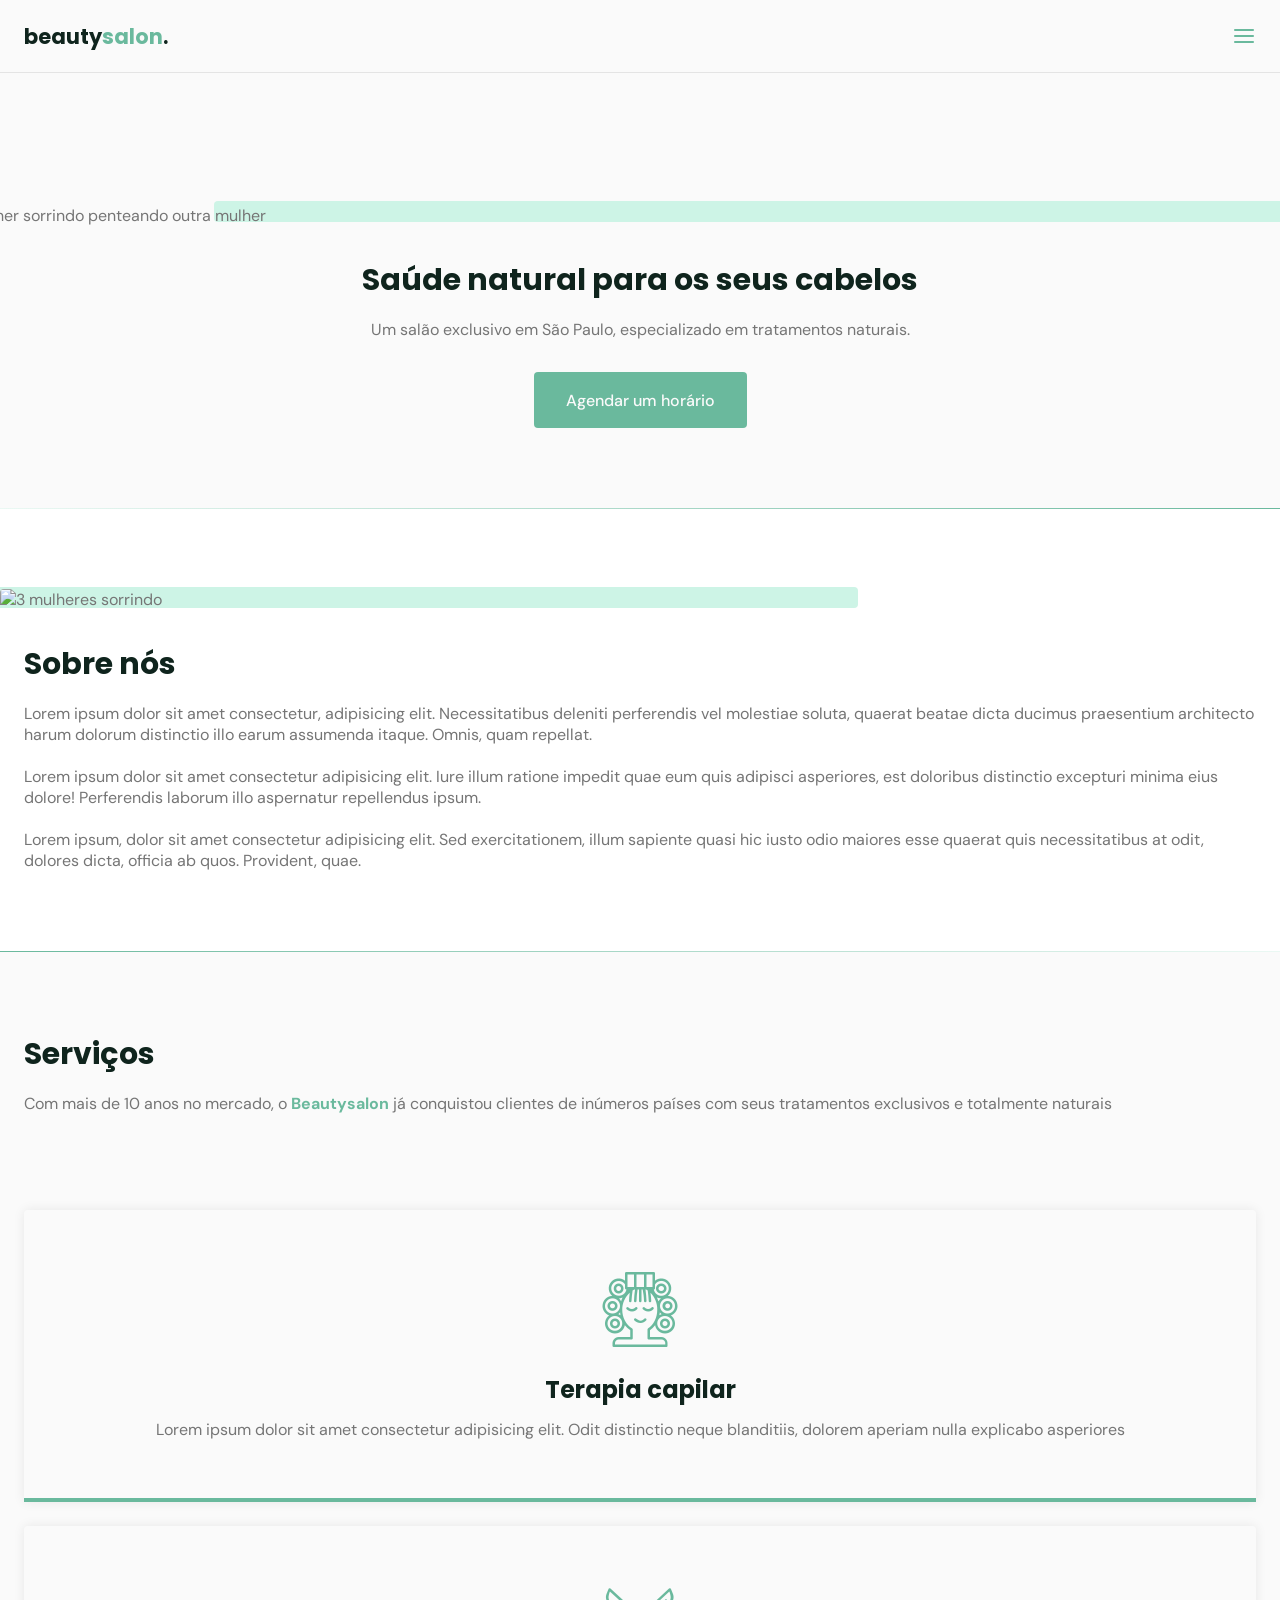
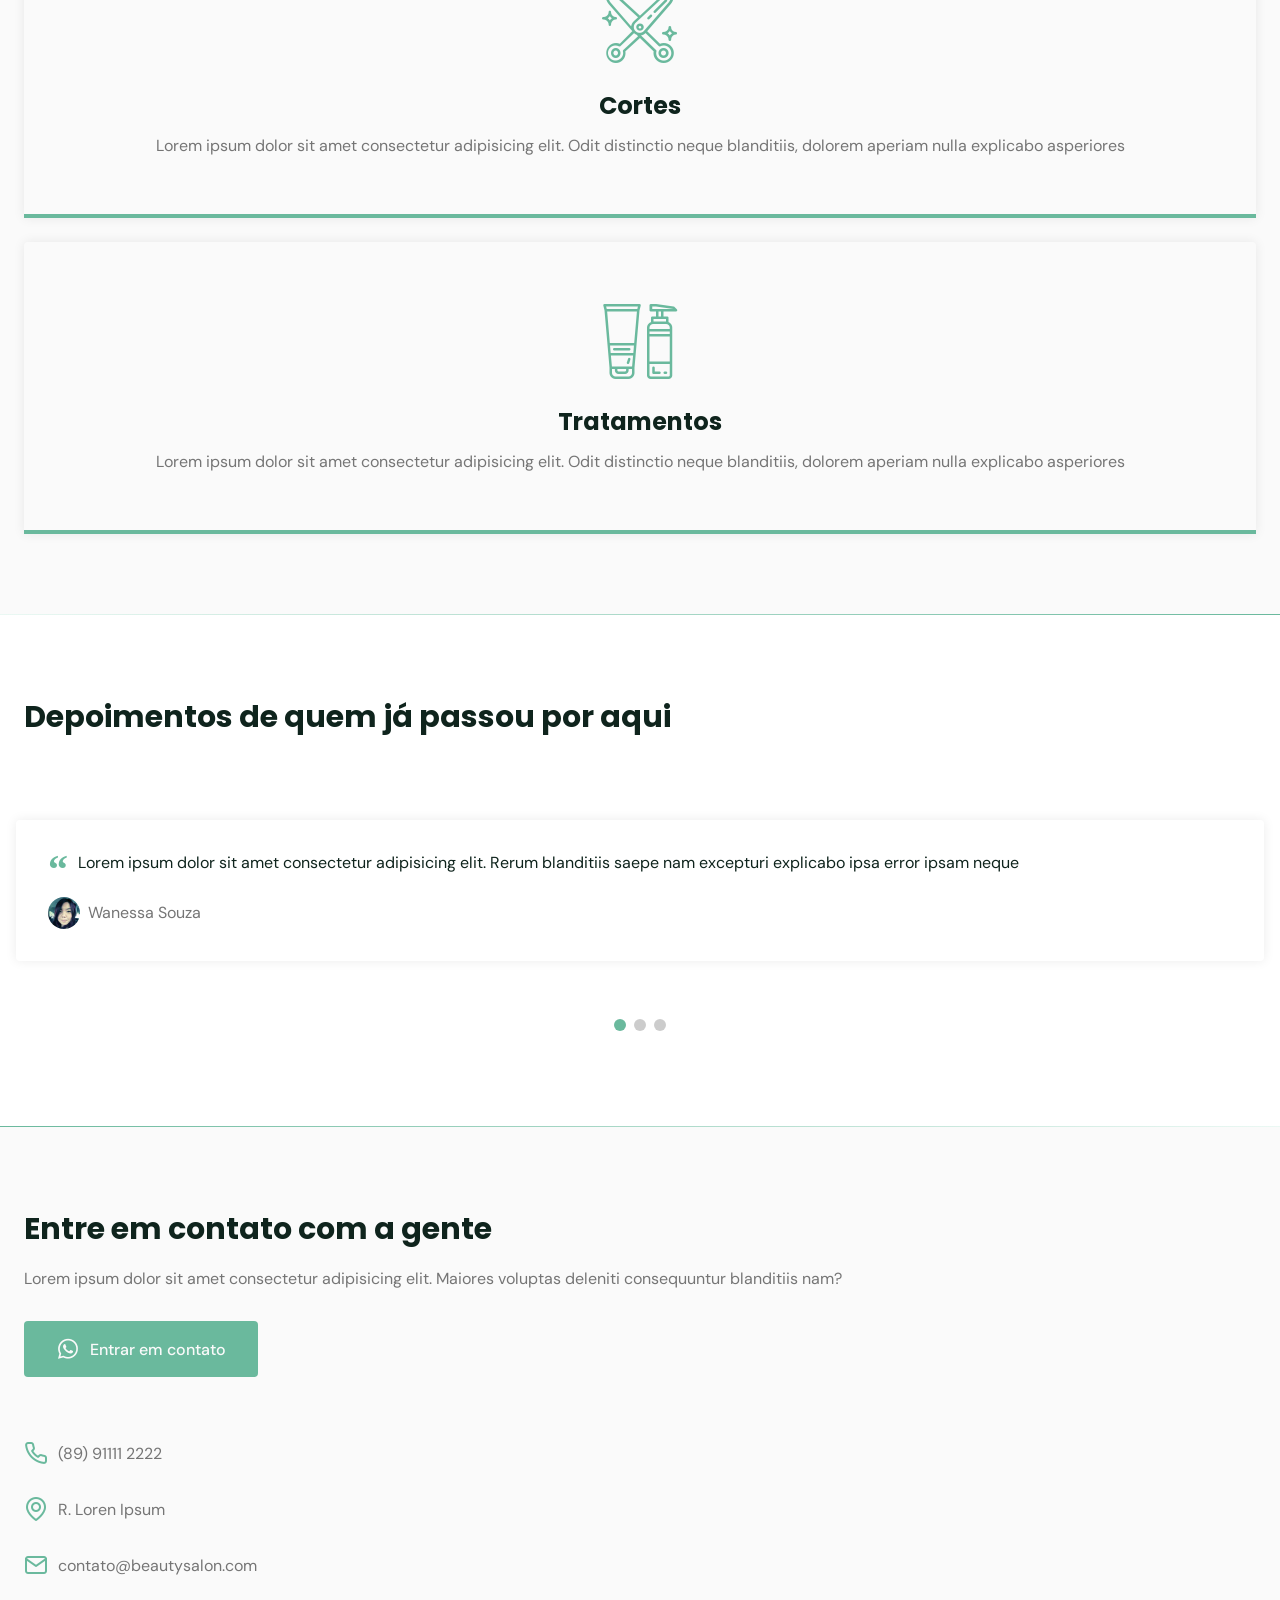
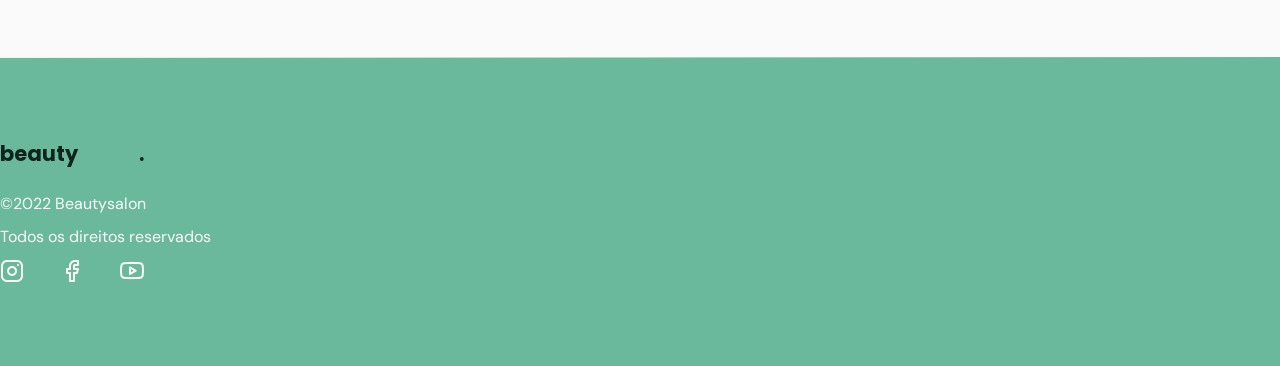
==== commit 2cc3cf9e: "update" ====
--- a/index.html
+++ b/index.html
@@ -249,6 +249,29 @@
           </div>
         </div>
       </section>
+
+      <div class="divider-1"></div>
+
+      <footer class="section">
+        <div class="conteiner">
+          <div class="brand">
+            <a class="logo logo-alt" href="#home">beauty<span>salon</span>.</a>
+            <p>©2022 Beautysalon</p>
+            <p>Todos os direitos reservados</p>
+          </div>
+          <div class="social">
+            <a href="https://instagram.com" target="_blank">
+              <i class="icon-instagram"></i>
+            </a>
+            <a href="https://facebook.com" target="_blank">
+              <i class="icon-facebook"></i>
+            </a>
+            <a href="https://youtube.com" target="_blank">
+              <i class="icon-youtube"></i>
+            </a>
+          </div>
+        </div>
+      </footer>
     </main>
 
     <!-- swiper -->
--- a/assets/fonts/style.css
+++ b/assets/fonts/style.css
@@ -1,10 +1,10 @@
 @font-face {
   font-family: 'icomoon';
-  src:  url('fonts/icomoon.eot?5vc4x5');
-  src:  url('fonts/icomoon.eot?5vc4x5#iefix') format('embedded-opentype'),
-    url('fonts/icomoon.ttf?5vc4x5') format('truetype'),
-    url('fonts/icomoon.woff?5vc4x5') format('woff'),
-    url('fonts/icomoon.svg?5vc4x5#icomoon') format('svg');
+  src:  url('fonts/icomoon.eot?lhywl7');
+  src:  url('fonts/icomoon.eot?lhywl7#iefix') format('embedded-opentype'),
+    url('fonts/icomoon.ttf?lhywl7') format('truetype'),
+    url('fonts/icomoon.woff?lhywl7') format('woff'),
+    url('fonts/icomoon.svg?lhywl7#icomoon') format('svg');
   font-weight: normal;
   font-style: normal;
   font-display: block;
@@ -25,6 +25,9 @@
   -moz-osx-font-smoothing: grayscale;
 }
 
+.icon-arrow-up:before {
+  content: "\e90d";
+}
 .icon-phone:before {
   content: "\e900";
 }
--- a/style.css
+++ b/style.css
@@ -144,6 +144,10 @@
   color: var(--base-color);
 }
 
+.logo-alt span {
+  color: var(--base-color);
+}
+
 /*====  NAVIGATION ============================ */
 nav {
   height: var(--header-height);
@@ -358,6 +362,7 @@
 /*====  TESTIMONIALS ============================ */
 #testimonials {
   background: white;
+  overflow: hidden;
 }
 
 #testimonials .container {
@@ -453,3 +458,28 @@
 #contact ul li i {
   color: var(--base-color);
 }
+
+/*===Footer===*/
+
+footer {
+  background: var(--base-color);
+}
+
+footer .logo {
+  display: inline-block;
+  margin-bottom: 1.5rem;
+}
+
+footer .brand p {
+  color: var(--text-color-light);
+  margin-bottom: 0.75rem;
+}
+
+footer i {
+  font-size: 1.5rem;
+  color: var(--text-color-light);
+}
+
+footer .social a {
+  margin-right: 2rem;
+}
--- a/assets/fonts/style.css
+++ b/assets/fonts/style.css
@@ -1,10 +1,10 @@
 @font-face {
   font-family: 'icomoon';
-  src:  url('fonts/icomoon.eot?5vc4x5');
-  src:  url('fonts/icomoon.eot?5vc4x5#iefix') format('embedded-opentype'),
-    url('fonts/icomoon.ttf?5vc4x5') format('truetype'),
-    url('fonts/icomoon.woff?5vc4x5') format('woff'),
-    url('fonts/icomoon.svg?5vc4x5#icomoon') format('svg');
+  src:  url('fonts/icomoon.eot?lhywl7');
+  src:  url('fonts/icomoon.eot?lhywl7#iefix') format('embedded-opentype'),
+    url('fonts/icomoon.ttf?lhywl7') format('truetype'),
+    url('fonts/icomoon.woff?lhywl7') format('woff'),
+    url('fonts/icomoon.svg?lhywl7#icomoon') format('svg');
   font-weight: normal;
   font-style: normal;
   font-display: block;
@@ -25,6 +25,9 @@
   -moz-osx-font-smoothing: grayscale;
 }
 
+.icon-arrow-up:before {
+  content: "\e90d";
+}
 .icon-phone:before {
   content: "\e900";
 }
--- a/style.css
+++ b/style.css
@@ -144,6 +144,10 @@
   color: var(--base-color);
 }
 
+.logo-alt span {
+  color: var(--base-color);
+}
+
 /*====  NAVIGATION ============================ */
 nav {
   height: var(--header-height);
@@ -358,6 +362,7 @@
 /*====  TESTIMONIALS ============================ */
 #testimonials {
   background: white;
+  overflow: hidden;
 }
 
 #testimonials .container {
@@ -453,3 +458,28 @@
 #contact ul li i {
   color: var(--base-color);
 }
+
+/*===Footer===*/
+
+footer {
+  background: var(--base-color);
+}
+
+footer .logo {
+  display: inline-block;
+  margin-bottom: 1.5rem;
+}
+
+footer .brand p {
+  color: var(--text-color-light);
+  margin-bottom: 0.75rem;
+}
+
+footer i {
+  font-size: 1.5rem;
+  color: var(--text-color-light);
+}
+
+footer .social a {
+  margin-right: 2rem;
+}
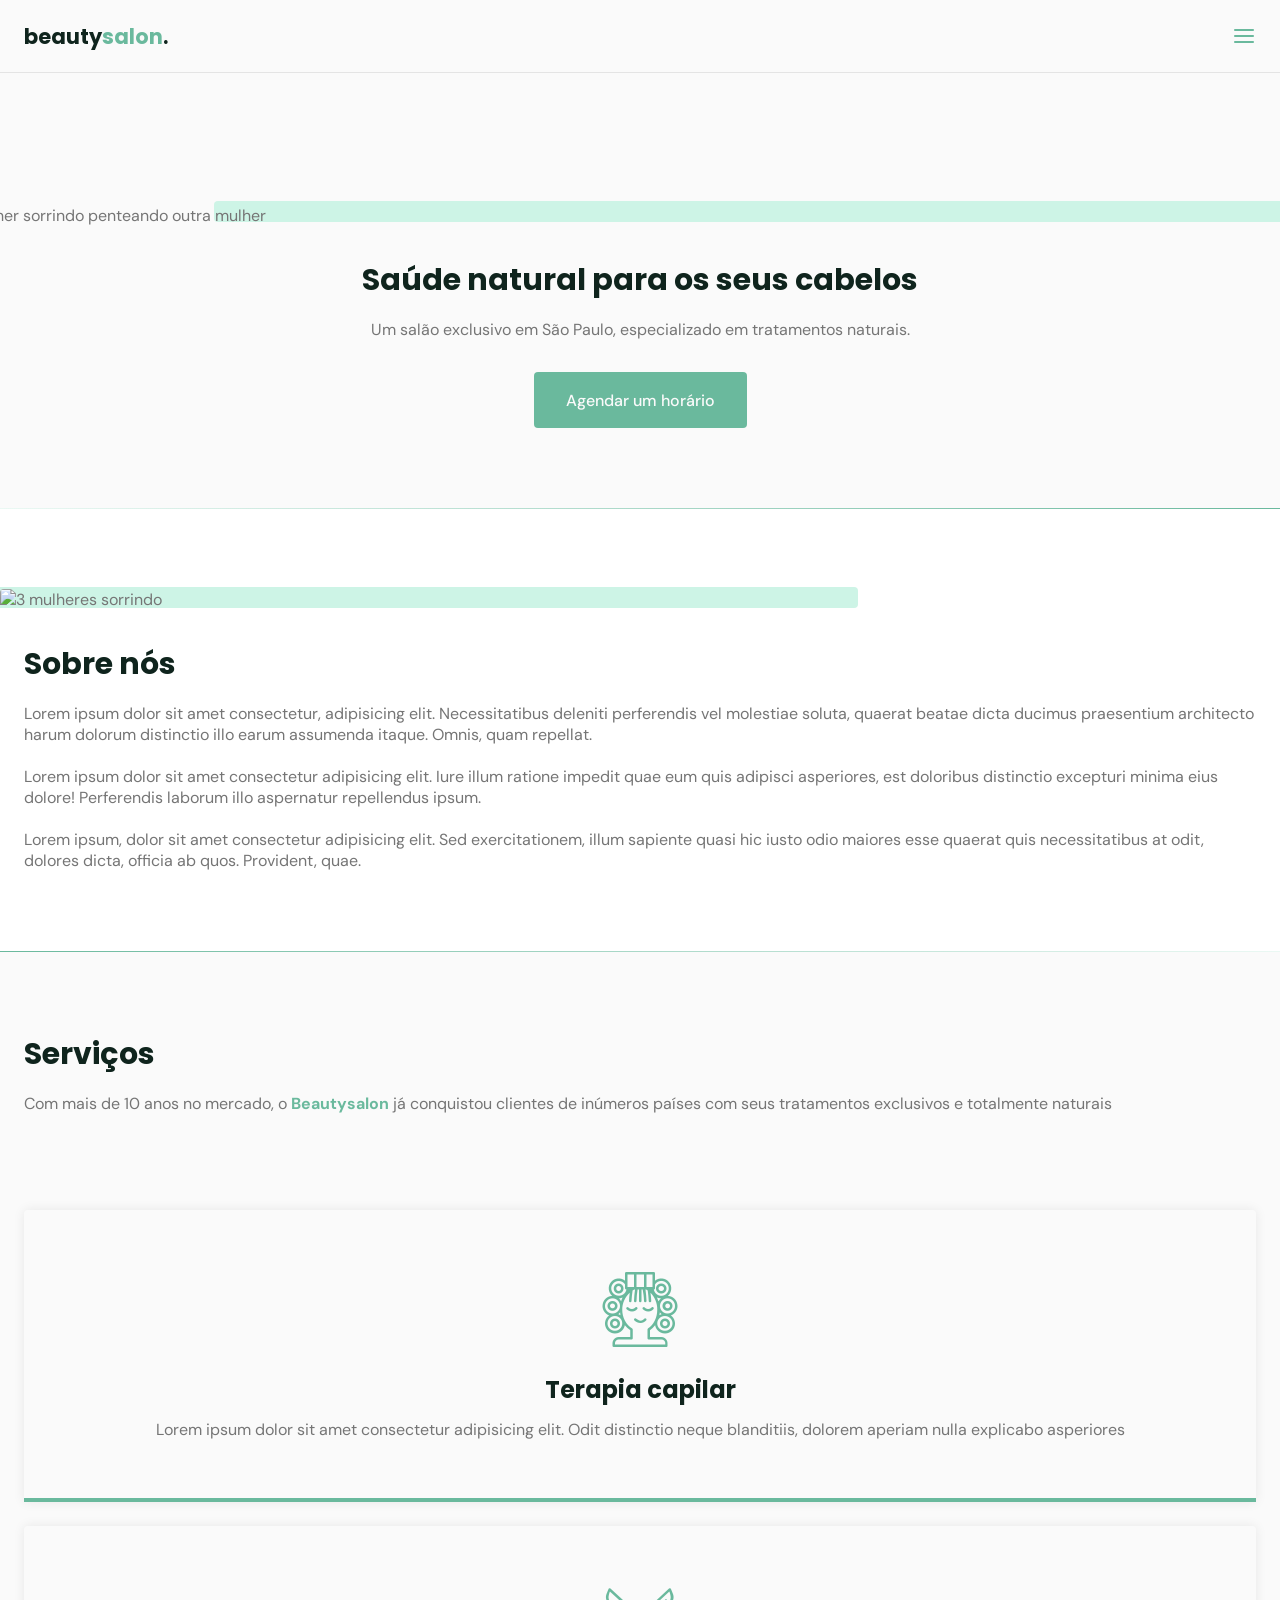
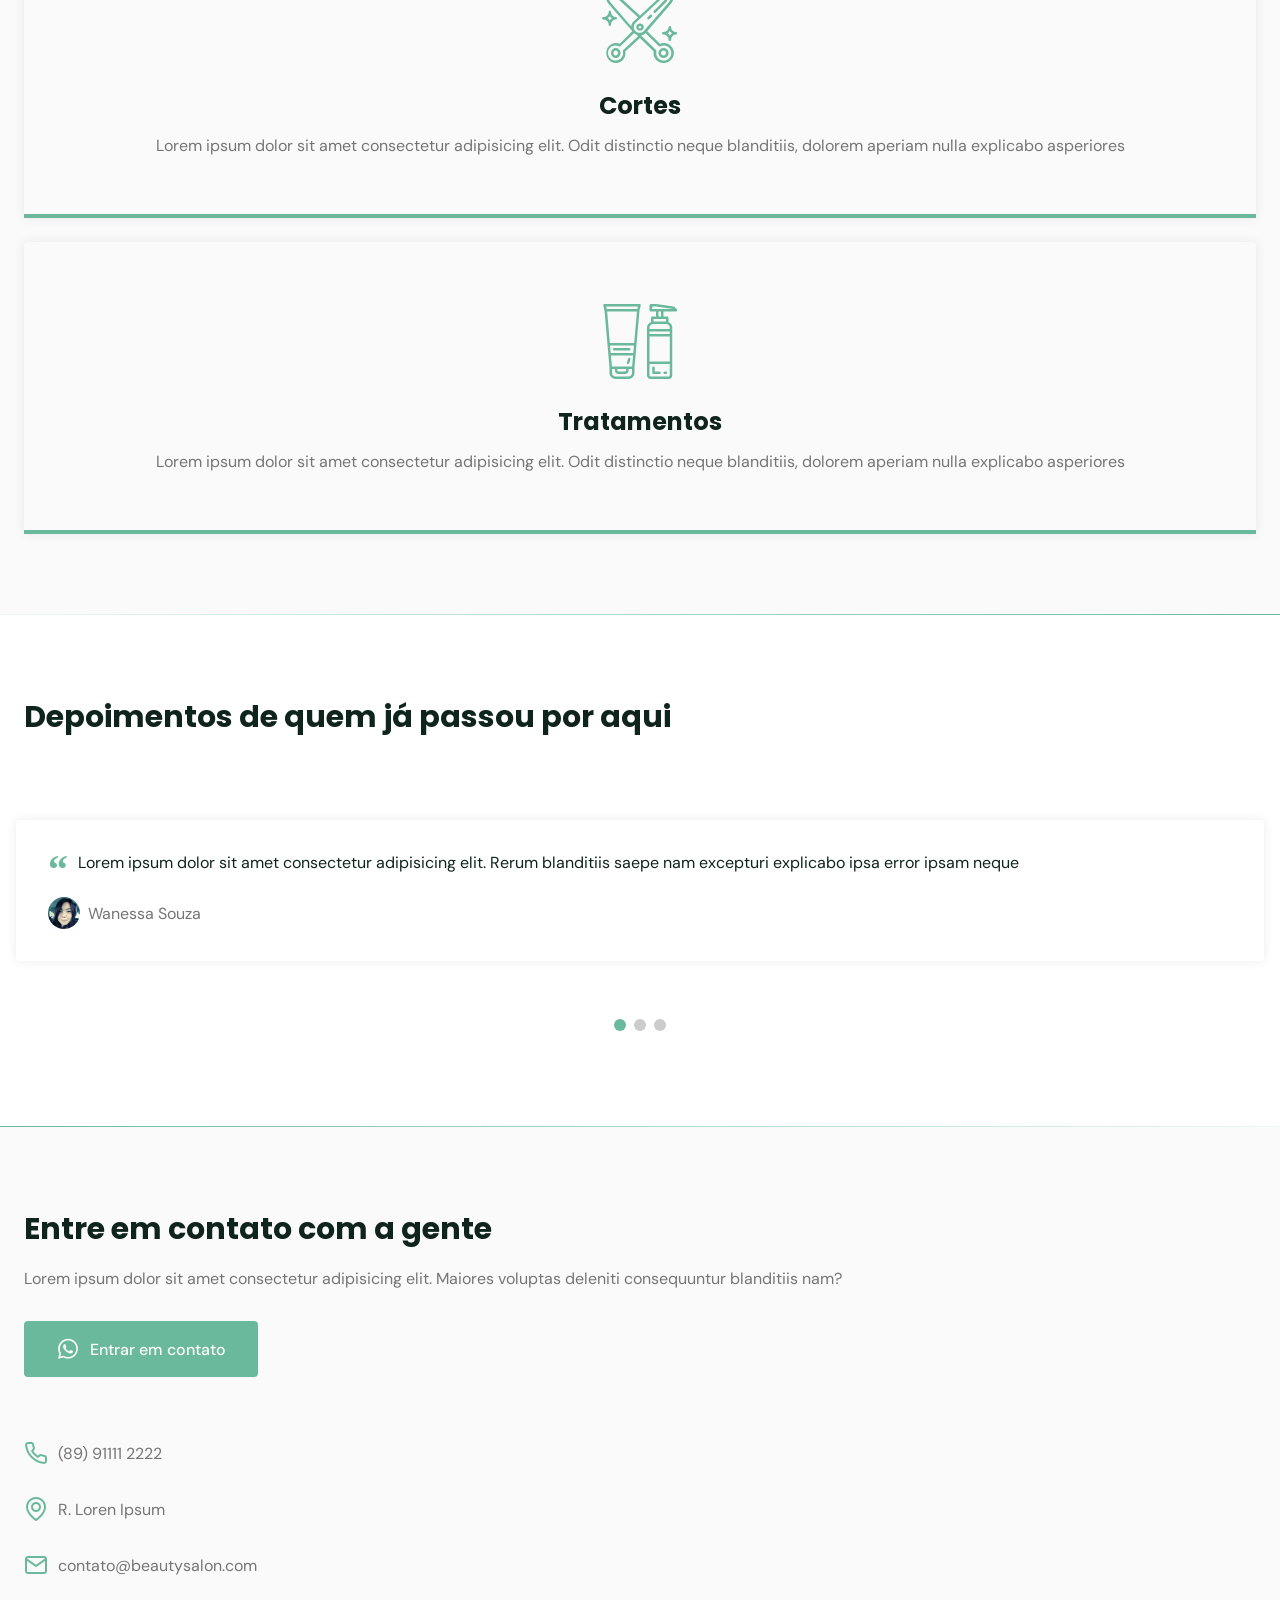
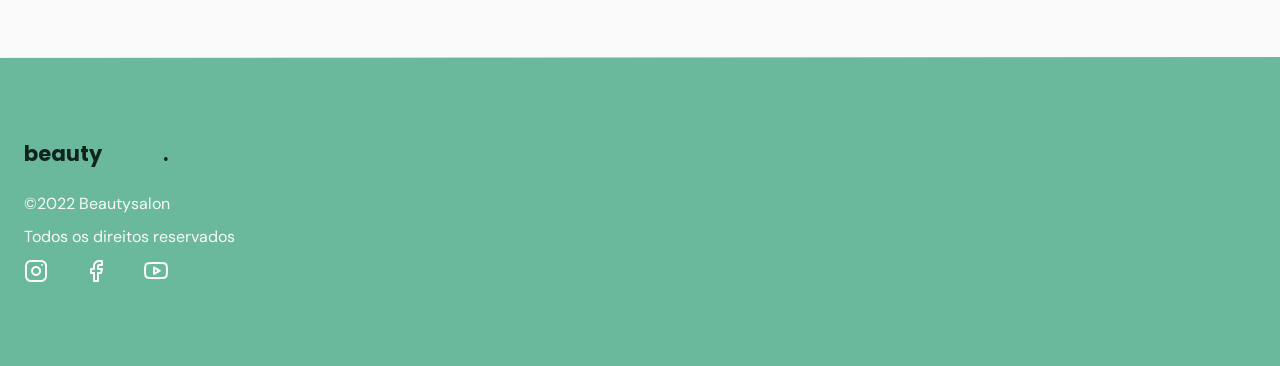
==== commit 166a48c4: "update" ====
--- a/index.html
+++ b/index.html
@@ -251,29 +251,30 @@
       </section>
 
       <div class="divider-1"></div>
-
-      <footer class="section">
-        <div class="conteiner">
-          <div class="brand">
-            <a class="logo logo-alt" href="#home">beauty<span>salon</span>.</a>
-            <p>©2022 Beautysalon</p>
-            <p>Todos os direitos reservados</p>
-          </div>
-          <div class="social">
-            <a href="https://instagram.com" target="_blank">
-              <i class="icon-instagram"></i>
-            </a>
-            <a href="https://facebook.com" target="_blank">
-              <i class="icon-facebook"></i>
-            </a>
-            <a href="https://youtube.com" target="_blank">
-              <i class="icon-youtube"></i>
-            </a>
-          </div>
-        </div>
-      </footer>
     </main>
 
+    <footer class="section">
+      <div class="container">
+        <div class="brand">
+          <a class="logo logo-alt" href="#home">beauty<span>salon</span>.</a>
+          <p>©2022 Beautysalon</p>
+          <p>Todos os direitos reservados</p>
+        </div>
+        <div class="social">
+          <a href="https://instagram.com" target="_blank">
+            <i class="icon-instagram"></i>
+          </a>
+          <a href="https://facebook.com" target="_blank">
+            <i class="icon-facebook"></i>
+          </a>
+          <a href="https://youtube.com" target="_blank">
+            <i class="icon-youtube"></i>
+          </a>
+        </div>
+      </div>
+    </footer>
+
+    <a href="#home" class="back-to-top"><i class="icon-arrow-up"></i></a>
     <!-- swiper -->
     <script src="https://unpkg.com/swiper@8/swiper-bundle.min.js"></script>
 
--- a/style.css
+++ b/style.css
@@ -482,4 +482,47 @@
 
 footer .social a {
   margin-right: 2rem;
-}
+  transition: 0.3s;
+  display: inline-block;
+}
+
+footer .social a:hover {
+  transform: translateY(-8px);
+}
+
+.back-to-top {
+  background: var(--base-color);
+  color: var(--text-color-light);
+  position: fixed;
+  right: 1rem;
+  bottom: 1rem;
+  padding: 0.5rem;
+  clip-path: circle();
+  font-size: 1.5rem;
+  line-height: 0;
+  visibility: hidden;
+  opacity: 0;
+
+  transition: 0.4s;
+  transform: translateY(100%);
+}
+
+.back-to-top.show {
+  visibility: visible;
+  opacity: 1;
+  transform: translateY(0);
+}
+
+/*Responsive*/
+
+@media (min-width: 1200px) {
+}
+
+@media (min-width: 1023px) {
+}
+
+@media (min-width: 992px) {
+}
+
+@media (min-width: 767px) {
+}
--- a/style.css
+++ b/style.css
@@ -482,4 +482,47 @@
 
 footer .social a {
   margin-right: 2rem;
-}
+  transition: 0.3s;
+  display: inline-block;
+}
+
+footer .social a:hover {
+  transform: translateY(-8px);
+}
+
+.back-to-top {
+  background: var(--base-color);
+  color: var(--text-color-light);
+  position: fixed;
+  right: 1rem;
+  bottom: 1rem;
+  padding: 0.5rem;
+  clip-path: circle();
+  font-size: 1.5rem;
+  line-height: 0;
+  visibility: hidden;
+  opacity: 0;
+
+  transition: 0.4s;
+  transform: translateY(100%);
+}
+
+.back-to-top.show {
+  visibility: visible;
+  opacity: 1;
+  transform: translateY(0);
+}
+
+/*Responsive*/
+
+@media (min-width: 1200px) {
+}
+
+@media (min-width: 1023px) {
+}
+
+@media (min-width: 992px) {
+}
+
+@media (min-width: 767px) {
+}
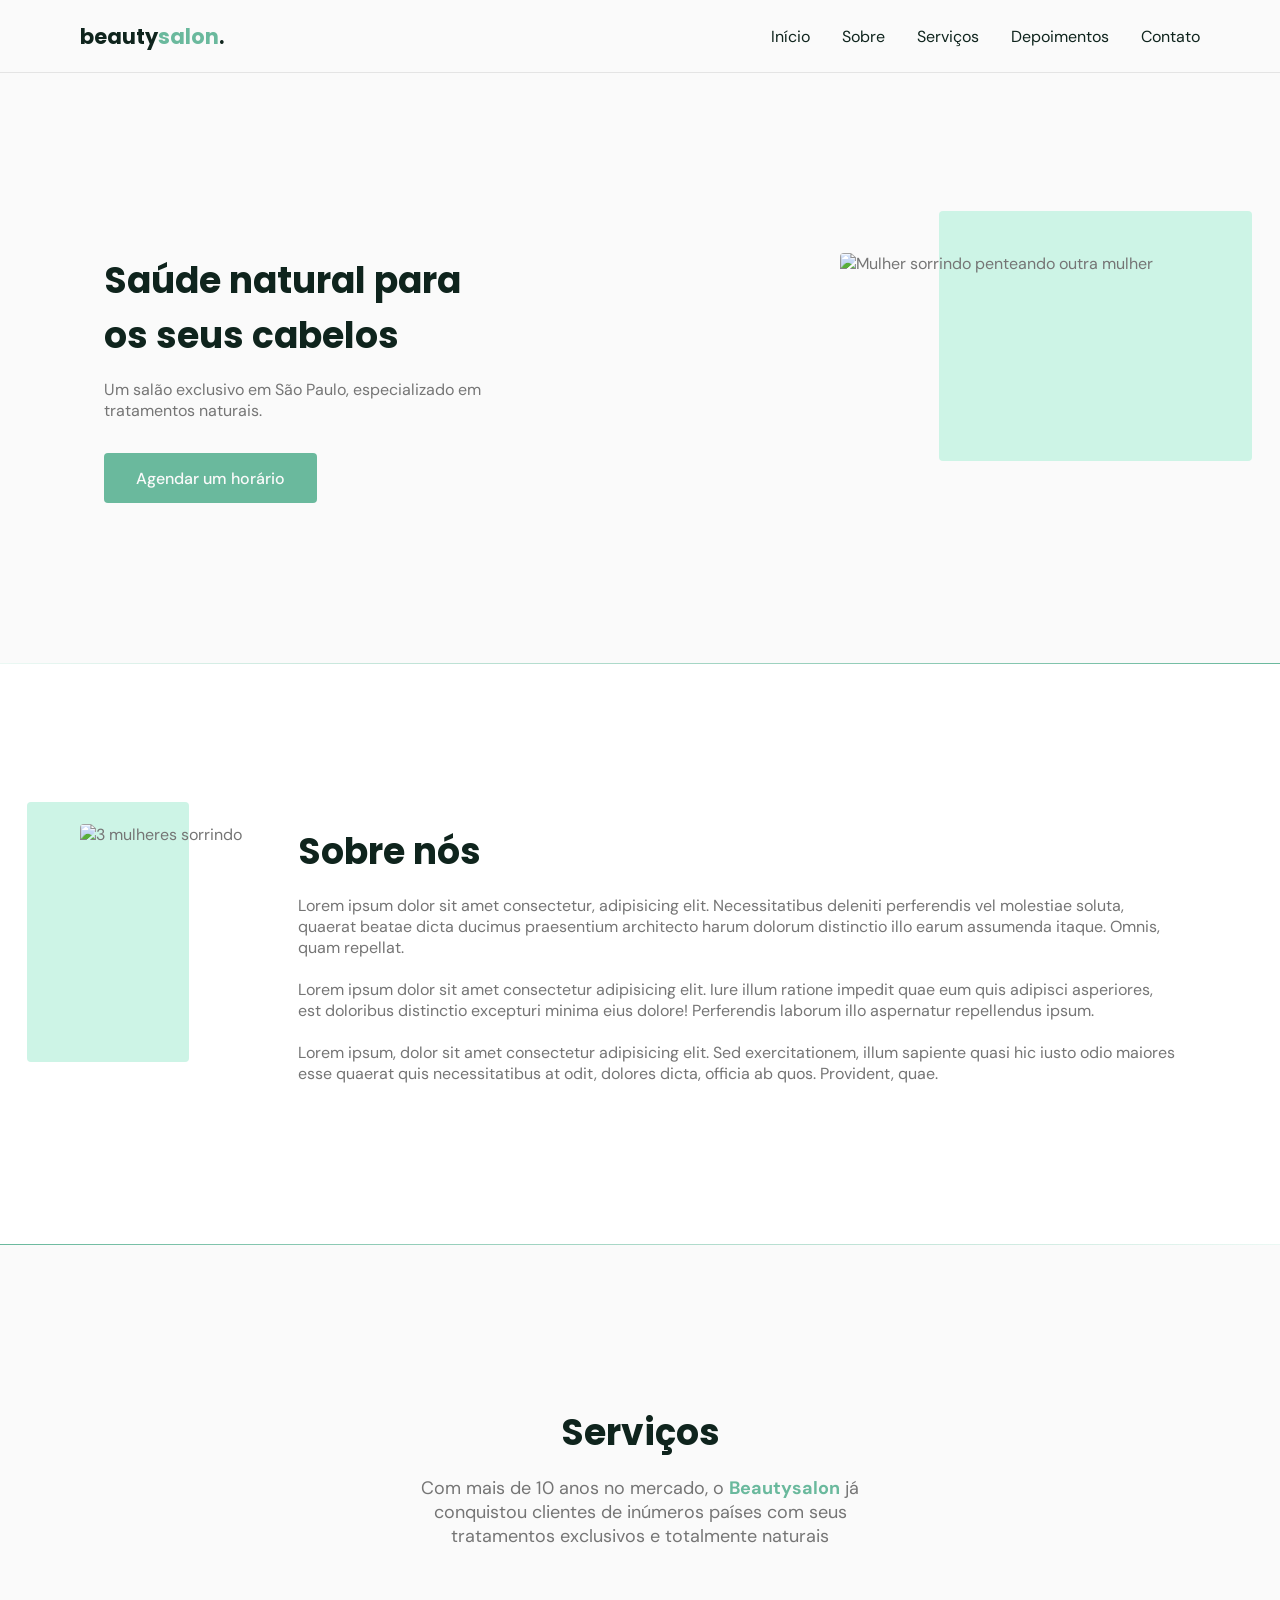
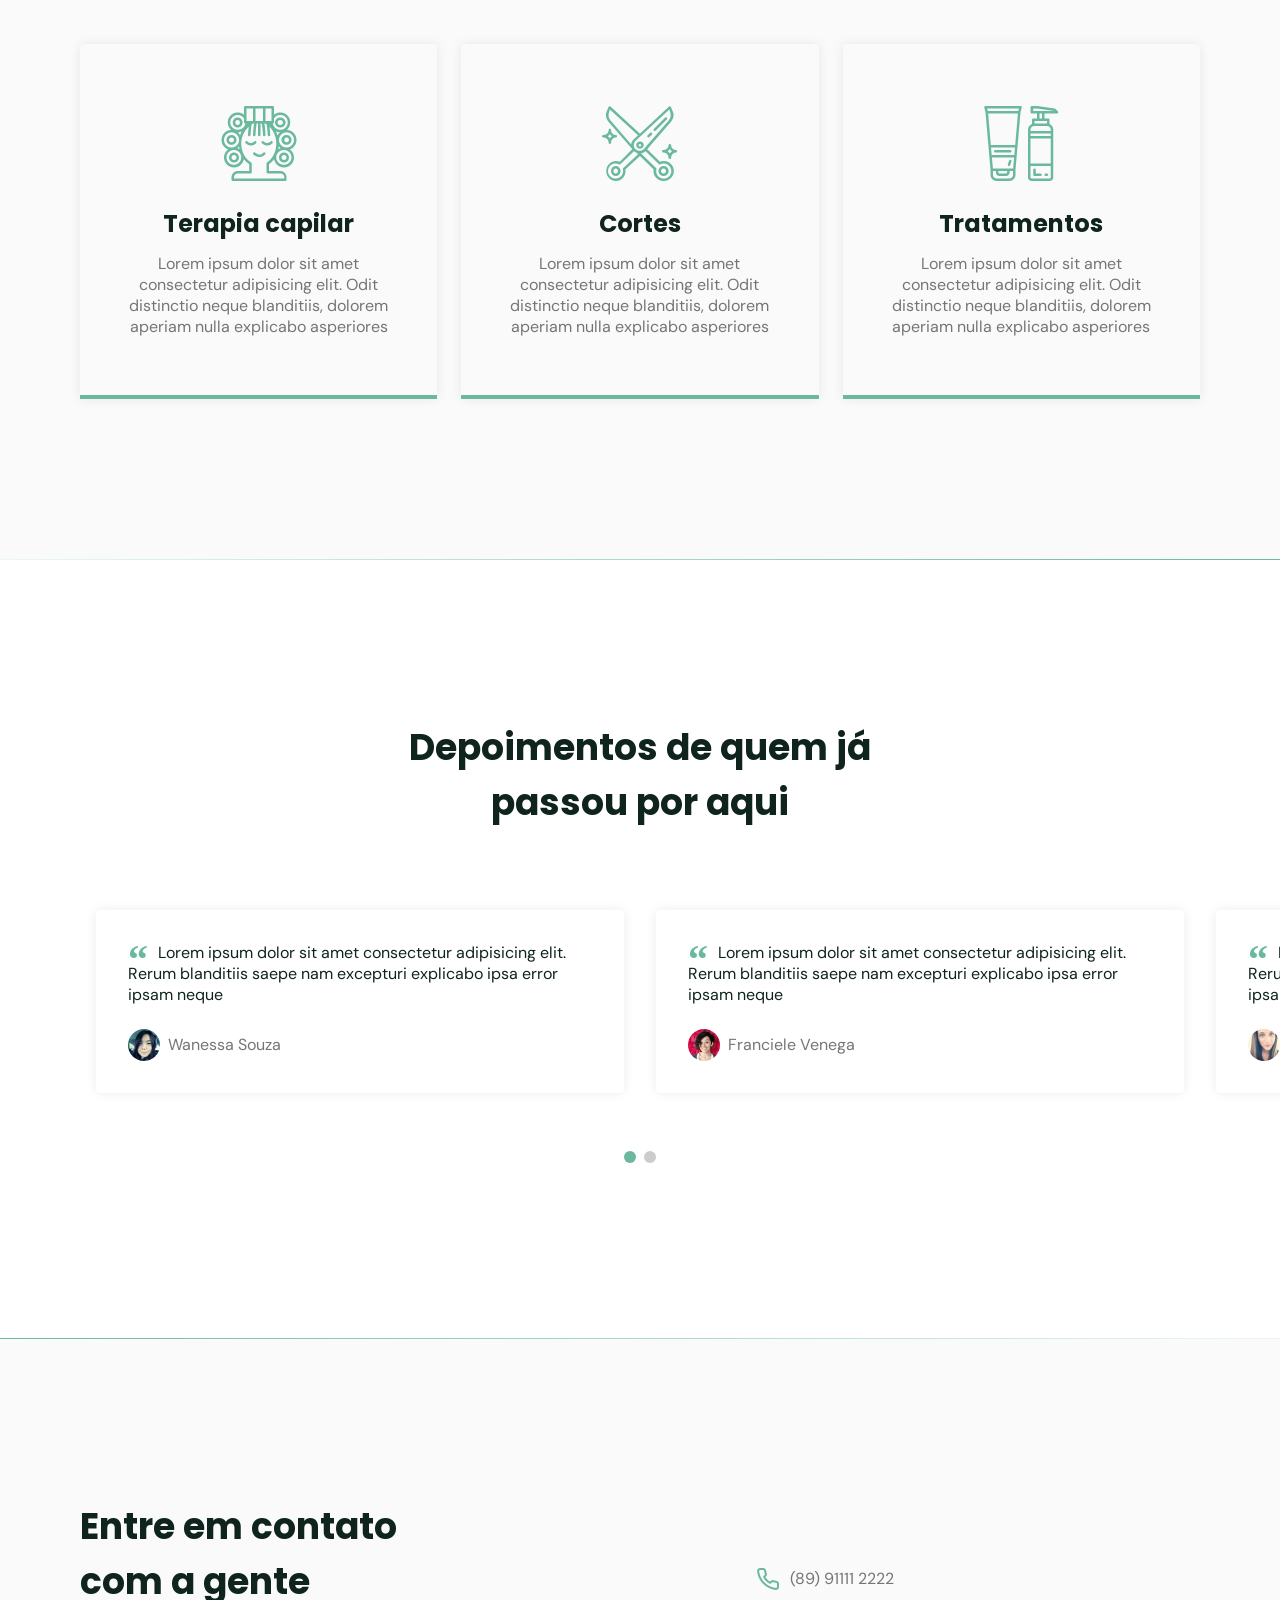
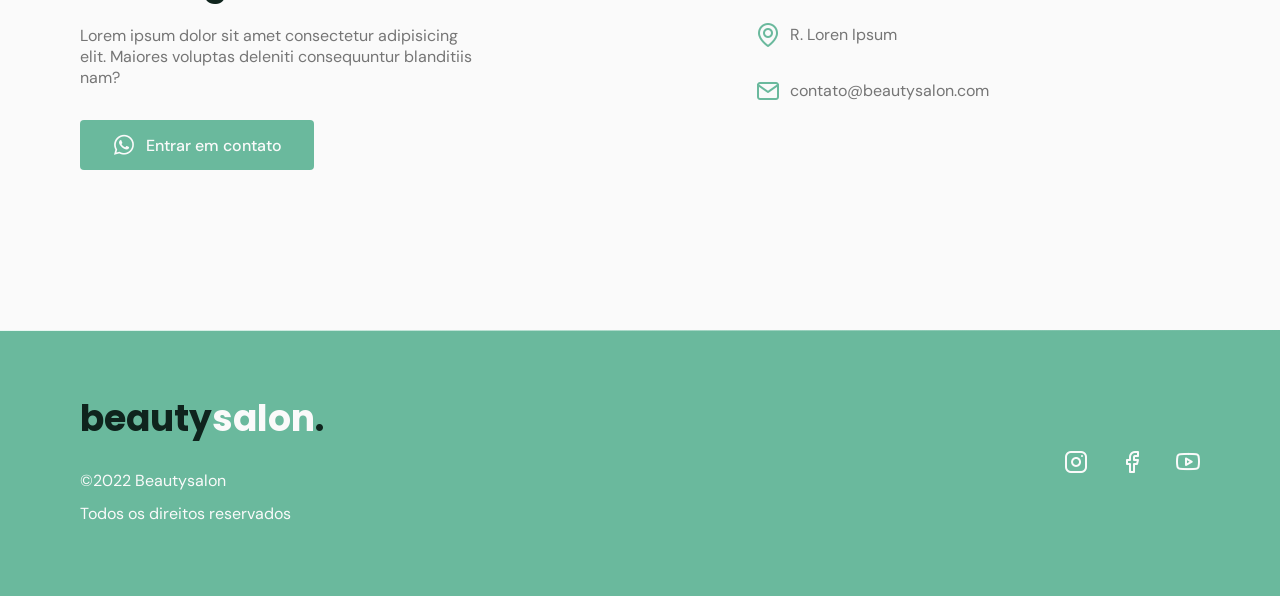
==== commit d82e51bb: "finalized" ====
--- a/index.html
+++ b/index.html
@@ -115,7 +115,7 @@
         <div class="container grid">
           <header>
             <h2 class="title">Serviços</h2>
-            <p>
+            <p class="subtitle">
               Com mais de 10 anos no mercado, o <strong>Beautysalon</strong> já
               conquistou clientes de inúmeros países com seus tratamentos
               exclusivos e totalmente naturais
@@ -254,13 +254,13 @@
     </main>
 
     <footer class="section">
-      <div class="container">
+      <div class="container grid">
         <div class="brand">
           <a class="logo logo-alt" href="#home">beauty<span>salon</span>.</a>
           <p>©2022 Beautysalon</p>
           <p>Todos os direitos reservados</p>
         </div>
-        <div class="social">
+        <div class="social grid">
           <a href="https://instagram.com" target="_blank">
             <i class="icon-instagram"></i>
           </a>
--- a/style.css
+++ b/style.css
@@ -32,6 +32,13 @@
   --text-color: hsl(0 0% 46%);
   --text-color-light: hsl(0 0% 98%);
   --body-color: hsl(0 0% 98%);
+
+  /*======Fonts======*/
+  --title-font-size: 1.875rem;
+  --subtitle-font-size: 1rem;
+
+  --title-font: 'Poppins', sans-serif;
+  --body-font: 'DM Sans', sans-serif;
 }
 
 /*===  BASE ============================ */
@@ -40,14 +47,14 @@
 }
 
 body {
-  font: 400 1rem 'DM Sans', sans-serif;
+  font: 400 1rem var(--body-font);
   color: var(--text-color);
   background: var(--body-color);
   -webkit-font-smoothing: antialiased;
 }
 
 .title {
-  font: 700 1.875rem 'Poppins', sans-serif;
+  font: 700 var(--title-font-size) var(--title-font);
   color: var(--title-color);
   -webkit-font-smoothing: auto;
 }
@@ -60,7 +67,7 @@
   align-items: center;
   padding: 0 2rem;
   border-radius: 0.25rem;
-  font: 500 1rem 'DM Sans', sans-serif;
+  font: 500 1rem var(--body-font);
   transition: background 0.3s;
 }
 
@@ -98,11 +105,15 @@
 }
 
 .section {
-  padding: 5rem 0;
+  padding: calc(5rem + var(--header-height)) 0;
 }
 
 .section .title {
   margin-bottom: 1rem;
+}
+
+.section .subtitle {
+  font-size: var(--subtitle-font-size);
 }
 
 .section header {
@@ -136,7 +147,7 @@
 
 /*====  LOGO ============================ */
 .logo {
-  font: 700 1.31rem 'Poppins', sans-serif;
+  font: 700 1.31rem var(--title-font);
   color: var(--title-color);
 }
 
@@ -145,7 +156,7 @@
 }
 
 .logo-alt span {
-  color: var(--base-color);
+  color: var(--body-color);
 }
 
 /*====  NAVIGATION ============================ */
@@ -166,7 +177,8 @@
   position: relative;
 }
 
-nav ul li a:hover {
+nav ul li a:hover,
+nav ul li a.active {
   color: var(--base-color);
 }
 
@@ -183,7 +195,8 @@
   transition: width 0.2s;
 }
 
-nav ul li a:hover::after {
+nav ul li a:hover::after,
+nav ul li a.active::after {
   width: 100%;
 }
 
@@ -480,14 +493,22 @@
   color: var(--text-color-light);
 }
 
+footer .social {
+  grid-auto-flow: column;
+  width: fit-content;
+}
+
 footer .social a {
-  margin-right: 2rem;
   transition: 0.3s;
   display: inline-block;
 }
 
 footer .social a:hover {
   transform: translateY(-8px);
+}
+
+footer.section {
+  padding: 4rem 0;
 }
 
 .back-to-top {
@@ -516,12 +537,123 @@
 /*Responsive*/
 
 @media (min-width: 1200px) {
+  .container {
+    max-width: 1120px;
+    margin-left: auto;
+    margin-right: auto;
+  }
+  .section {
+    padding: 10rem 0;
+  }
+
+  .section header,
+  #testimonials header {
+    max-width: 32rem;
+    text-align: center;
+    margin-left: auto;
+    margin-right: auto;
+  }
+
+  .button {
+    height: 3.125rem;
+  }
+
+  nav .menu {
+    opacity: 1;
+    visibility: visible;
+    top: 0;
+  }
+
+  main {
+    margin-top: var(--header-height);
+  }
+
+  nav .menu ul {
+    display: flex;
+    gap: 2rem;
+  }
+
+  nav .menu ul a.title {
+    font: 400 1rem var(--body-font);
+    -webkit-font-smoothing: antialiased;
+  }
+
+  nav .menu ul li a.title.active {
+    font-weight: bold;
+    -webkit-font-smoothing: auto;
+  }
+
+  nav .icon-menu {
+    display: none;
+  }
+
+  #home .container {
+    grid-auto-flow: column;
+    justify-content: space-between;
+    margin: 0 auto;
+  }
+
+  #home .image {
+    order: 1;
+  }
+
+  #home .text {
+    order: 0;
+    max-width: 24rem;
+    text-align: left;
+  }
+
+  #about .container {
+    grid-auto-flow: column;
+    margin: 0 auto;
+  }
+
+  .cards {
+    grid-template-columns: 1fr 1fr 1fr;
+  }
+
+  .card {
+    padding-left: 3rem;
+    padding-right: 3rem;
+  }
+
+  #testimonials .container {
+    margin-left: auto;
+    margin-right: auto;
+  }
+
+  #contact .container {
+    grid-auto-flow: column;
+    align-items: center;
+  }
+
+  #contact .text {
+    max-width: 25rem;
+  }
+
+  footer.section {
+    padding: 3.75rem 0;
+  }
+
+  footer .container {
+    grid-auto-flow: column;
+    align-items: center;
+    justify-content: space-between;
+  }
+
+  footer .logo {
+    font-size: 2.25rem;
+  }
 }
 
 @media (min-width: 1023px) {
 }
 
 @media (min-width: 992px) {
+  :root {
+    --title-font-size: 2.25rem;
+    --subtitle-font-size: 1.125rem;
+  }
 }
 
 @media (min-width: 767px) {
--- a/style.css
+++ b/style.css
@@ -32,6 +32,13 @@
   --text-color: hsl(0 0% 46%);
   --text-color-light: hsl(0 0% 98%);
   --body-color: hsl(0 0% 98%);
+
+  /*======Fonts======*/
+  --title-font-size: 1.875rem;
+  --subtitle-font-size: 1rem;
+
+  --title-font: 'Poppins', sans-serif;
+  --body-font: 'DM Sans', sans-serif;
 }
 
 /*===  BASE ============================ */
@@ -40,14 +47,14 @@
 }
 
 body {
-  font: 400 1rem 'DM Sans', sans-serif;
+  font: 400 1rem var(--body-font);
   color: var(--text-color);
   background: var(--body-color);
   -webkit-font-smoothing: antialiased;
 }
 
 .title {
-  font: 700 1.875rem 'Poppins', sans-serif;
+  font: 700 var(--title-font-size) var(--title-font);
   color: var(--title-color);
   -webkit-font-smoothing: auto;
 }
@@ -60,7 +67,7 @@
   align-items: center;
   padding: 0 2rem;
   border-radius: 0.25rem;
-  font: 500 1rem 'DM Sans', sans-serif;
+  font: 500 1rem var(--body-font);
   transition: background 0.3s;
 }
 
@@ -98,11 +105,15 @@
 }
 
 .section {
-  padding: 5rem 0;
+  padding: calc(5rem + var(--header-height)) 0;
 }
 
 .section .title {
   margin-bottom: 1rem;
+}
+
+.section .subtitle {
+  font-size: var(--subtitle-font-size);
 }
 
 .section header {
@@ -136,7 +147,7 @@
 
 /*====  LOGO ============================ */
 .logo {
-  font: 700 1.31rem 'Poppins', sans-serif;
+  font: 700 1.31rem var(--title-font);
   color: var(--title-color);
 }
 
@@ -145,7 +156,7 @@
 }
 
 .logo-alt span {
-  color: var(--base-color);
+  color: var(--body-color);
 }
 
 /*====  NAVIGATION ============================ */
@@ -166,7 +177,8 @@
   position: relative;
 }
 
-nav ul li a:hover {
+nav ul li a:hover,
+nav ul li a.active {
   color: var(--base-color);
 }
 
@@ -183,7 +195,8 @@
   transition: width 0.2s;
 }
 
-nav ul li a:hover::after {
+nav ul li a:hover::after,
+nav ul li a.active::after {
   width: 100%;
 }
 
@@ -480,14 +493,22 @@
   color: var(--text-color-light);
 }
 
+footer .social {
+  grid-auto-flow: column;
+  width: fit-content;
+}
+
 footer .social a {
-  margin-right: 2rem;
   transition: 0.3s;
   display: inline-block;
 }
 
 footer .social a:hover {
   transform: translateY(-8px);
+}
+
+footer.section {
+  padding: 4rem 0;
 }
 
 .back-to-top {
@@ -516,12 +537,123 @@
 /*Responsive*/
 
 @media (min-width: 1200px) {
+  .container {
+    max-width: 1120px;
+    margin-left: auto;
+    margin-right: auto;
+  }
+  .section {
+    padding: 10rem 0;
+  }
+
+  .section header,
+  #testimonials header {
+    max-width: 32rem;
+    text-align: center;
+    margin-left: auto;
+    margin-right: auto;
+  }
+
+  .button {
+    height: 3.125rem;
+  }
+
+  nav .menu {
+    opacity: 1;
+    visibility: visible;
+    top: 0;
+  }
+
+  main {
+    margin-top: var(--header-height);
+  }
+
+  nav .menu ul {
+    display: flex;
+    gap: 2rem;
+  }
+
+  nav .menu ul a.title {
+    font: 400 1rem var(--body-font);
+    -webkit-font-smoothing: antialiased;
+  }
+
+  nav .menu ul li a.title.active {
+    font-weight: bold;
+    -webkit-font-smoothing: auto;
+  }
+
+  nav .icon-menu {
+    display: none;
+  }
+
+  #home .container {
+    grid-auto-flow: column;
+    justify-content: space-between;
+    margin: 0 auto;
+  }
+
+  #home .image {
+    order: 1;
+  }
+
+  #home .text {
+    order: 0;
+    max-width: 24rem;
+    text-align: left;
+  }
+
+  #about .container {
+    grid-auto-flow: column;
+    margin: 0 auto;
+  }
+
+  .cards {
+    grid-template-columns: 1fr 1fr 1fr;
+  }
+
+  .card {
+    padding-left: 3rem;
+    padding-right: 3rem;
+  }
+
+  #testimonials .container {
+    margin-left: auto;
+    margin-right: auto;
+  }
+
+  #contact .container {
+    grid-auto-flow: column;
+    align-items: center;
+  }
+
+  #contact .text {
+    max-width: 25rem;
+  }
+
+  footer.section {
+    padding: 3.75rem 0;
+  }
+
+  footer .container {
+    grid-auto-flow: column;
+    align-items: center;
+    justify-content: space-between;
+  }
+
+  footer .logo {
+    font-size: 2.25rem;
+  }
 }
 
 @media (min-width: 1023px) {
 }
 
 @media (min-width: 992px) {
+  :root {
+    --title-font-size: 2.25rem;
+    --subtitle-font-size: 1.125rem;
+  }
 }
 
 @media (min-width: 767px) {
